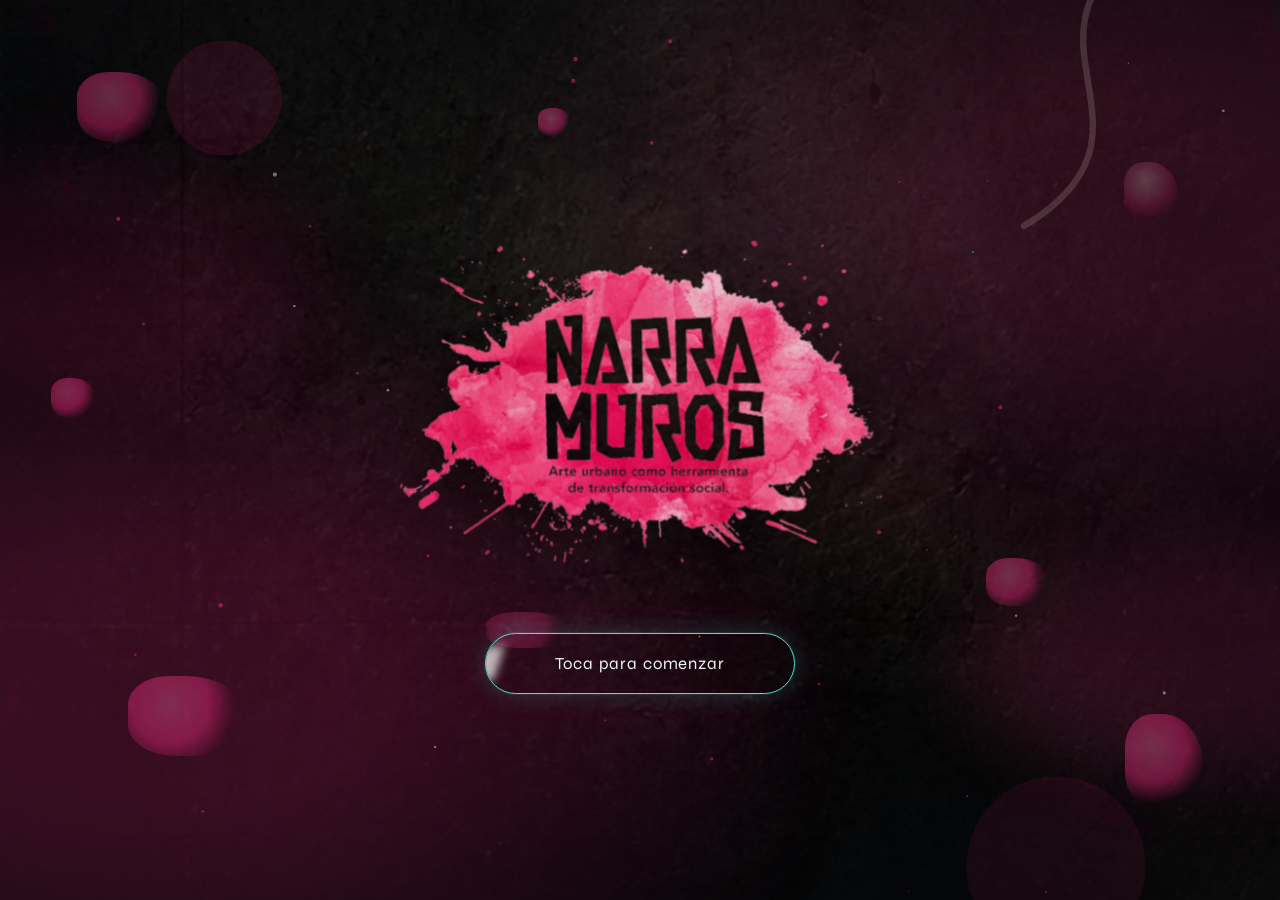
==== index.html @ 14327c87 "Primer despliegue museo virtual" ====
<!DOCTYPE html>
<html lang="es">
<head>
  <meta charset="UTF-8" />
  <meta name="viewport" content="width=device-width, initial-scale=1.0, viewport-fit=cover" />
  <meta name="theme-color" content="#07080a" />
  <meta name="apple-mobile-web-app-capable" content="yes" />
  <meta name="apple-mobile-web-app-status-bar-style" content="black-translucent" />
  <meta name="description" content="Museo virtual de arte urbano, graffiti y creación colectiva." />
  <title>Museo Virtual</title>
  <link rel="preconnect" href="https://fonts.googleapis.com" />
  <link rel="preconnect" href="https://fonts.gstatic.com" crossorigin />
  <link href="https://fonts.googleapis.com/css2?family=Manrope:wght@400;500;600;700&family=Syne:wght@700;800&display=swap" rel="stylesheet" />
  <link rel="stylesheet" href="css/style.css" />
  <link rel="stylesheet" href="css/intro.css" />
</head>
<body>
  <div class="start-screen" id="start-screen">
    <div class="start-wall" aria-hidden="true">
      <img src="assets/img/logos/mural.jpeg" alt="" />
    </div>
    <div class="start-grime" aria-hidden="true"></div>
    <div class="start-brick" aria-hidden="true"></div>
    <div class="start-haze" aria-hidden="true"></div>
    <div class="neon-light neon-light--pink" aria-hidden="true"></div>
    <div class="neon-light neon-light--magenta" aria-hidden="true"></div>
    <div class="start-splats" aria-hidden="true">
      <i></i><i></i><i></i><i></i><i></i><i></i><i></i><i></i>
    </div>
    <div class="start-clouds" aria-hidden="true"></div>
    <svg class="start-scribbles" viewBox="0 0 400 700" preserveAspectRatio="xMidYMid slice" aria-hidden="true">
      <path d="M20 90 C80 70 40 140 110 120 C160 105 90 180 40 200" fill="none" stroke="#ff2e88" stroke-width="3" stroke-linecap="round"/>
      <path d="M300 80 C340 120 280 160 360 190 C310 220 370 250 320 280" fill="none" stroke="#f2ece0" stroke-width="2" opacity=".35" stroke-linecap="round"/>
      <path d="M30 520 C90 500 70 580 140 560 C40 600 120 640 60 660" fill="none" stroke="#ff4d9a" stroke-width="4" opacity=".4" stroke-linecap="round"/>
      <circle cx="70" cy="240" r="18" fill="#ff2e88" opacity=".25"/>
      <circle cx="330" cy="480" r="28" fill="#ff2e88" opacity=".18"/>
      <circle cx="350" cy="140" r="8" fill="#f2ece0" opacity=".2"/>
    </svg>
    <canvas class="start-fx" id="start-fx" aria-hidden="true"></canvas>
    <div class="start-sparks" aria-hidden="true"></div>
    <img class="start-logo" src="assets/img/logos/narramuros-logo.png" alt="Narra Muros" />
    <button class="start-btn" id="start-btn" type="button"><span>Toca para comenzar</span></button>
  </div>

  <main class="intro" id="intro">
    <div class="camera" id="camera">
      <div class="wall-bg" id="wall-bg">
        <img src="assets/img/logos/mural.jpeg" alt="" />
        <div class="wall-grade" aria-hidden="true"></div>
        <div class="wall-depth" aria-hidden="true"></div>
      </div>

      <div class="urban-neons" aria-hidden="true">
        <span class="urban-neon urban-neon--cyan"></span>
        <span class="urban-neon urban-neon--pink"></span>
        <span class="urban-neon urban-neon--ground"></span>
      </div>

      <div class="scene">
        <canvas class="spray-canvas" id="spray-canvas"></canvas>
        <div class="scene-atmosphere" aria-hidden="true"></div>
        <div class="scene-glow" aria-hidden="true"></div>
        <div class="paint-glow" id="paint-glow" aria-hidden="true"></div>
        <div class="impact-ring" aria-hidden="true"></div>

        <div class="spray-can" id="spray-can">
          <div class="can-body" id="can-body">
            <span class="spray-cone" aria-hidden="true"></span>
            <span class="can-shine" aria-hidden="true"></span>
            <img src="assets/img/logos/lata.png" alt="" />
          </div>
        </div>

        <div class="brand-lockup">
          <div class="logo-main" id="logo-main">
            <span class="logo-halo" aria-hidden="true"></span>
            <img src="assets/img/logos/narramuros-logo.png" alt="Narra Muros — Arte urbano como herramienta de transformación social" />
          </div>

          <div class="drips" aria-hidden="true"></div>

          <div class="stickers">
            <div class="sticker sticker--disbo">
              <img src="assets/img/logos/disbo-logo.png" alt="DISBo — Distrito de innovación social, Bogotá" />
            </div>
            <div class="sticker sticker--pcis">
              <img src="assets/img/logos/PCIS.png" alt="PCIS — Parque Científico de Innovación Social" />
            </div>
            <div class="sticker sticker--raya">
              <img src="assets/img/logos/raya-logo.png" alt="Raya" />
            </div>
          </div>
        </div>
      </div>
    </div>

    <div class="cinematic-flash" aria-hidden="true"></div>
    <div class="fade-overlay" aria-hidden="true"></div>
    <button class="skip-intro" id="skip-intro" type="button">Saltar intro</button>
  </main>

  <audio id="spray-audio" src="assets/audio/audio-lata.mp3" preload="auto"></audio>

  <script src="https://cdnjs.cloudflare.com/ajax/libs/gsap/3.12.5/gsap.min.js"></script>
  <script src="js/intro.js"></script>
</body>
</html>
---- css/style.css ----
/* ============ Design system — Narra Muros ============ */
:root {
  --spray-cyan: #14e0c4;
  --spray-pink: #ff2e88;
  --paper: #f2ece0;
  --ink: #07080a;
  --ink-2: #101318;
  --ink-3: #181c22;
  --muted: #9aa3ad;
  --coral: #ff5a3c;
  --acid: #c8ff4d;
  --line: #ffffff14;
  --font-display: "Syne", sans-serif;
  --font-body: "Manrope", sans-serif;
  --radius: 22px;
  --safe-t: env(safe-area-inset-top, 0px);
  --safe-b: env(safe-area-inset-bottom, 0px);
  --header-h: 76px;
}

*,
*::before,
*::after { box-sizing: border-box; }

html {
  scroll-behavior: smooth;
  background: var(--ink);
  overflow-x: clip;
}

html,
body {
  margin: 0;
  min-height: 100%;
  color: var(--paper);
  font-family: var(--font-body);
  background: var(--ink);
  -webkit-font-smoothing: antialiased;
  text-rendering: optimizeLegibility;
  touch-action: manipulation;
  -webkit-tap-highlight-color: transparent;
}

body {
  overflow-x: hidden;
}

img,
video {
  max-width: 100%;
  display: block;
}

a { color: inherit; text-decoration: none; }
button { font: inherit; color: inherit; }

::selection {
  background: var(--spray-cyan);
  color: var(--ink);
}

.page-home,
.page-evento {
  padding-top: 0;
}

.page-museo {
  padding-top: calc(var(--header-h) + var(--safe-t));
}

body.nav-open { overflow: hidden; }

/* ---- Page transition ---- */
.page-transition {
  position: fixed;
  inset: 0;
  z-index: 80;
  pointer-events: none;
  background: #000;
  opacity: 0;
}

.page-transition.is-active { pointer-events: all; }

/* ---- Custom cursor ---- */
.cursor,
.cursor-dot {
  position: fixed;
  top: 0;
  left: 0;
  pointer-events: none;
  z-index: 90;
  mix-blend-mode: difference;
}

.cursor {
  width: 42px;
  height: 42px;
  margin: -21px 0 0 -21px;
  border: 1px solid #fff;
  border-radius: 50%;
  opacity: 0;
}

.cursor-dot {
  width: 6px;
  height: 6px;
  margin: -3px 0 0 -3px;
  background: #fff;
  border-radius: 50%;
  opacity: 0;
}

body.has-cursor .cursor,
body.has-cursor .cursor-dot { opacity: 1; }
body.has-cursor { cursor: none; }
body.has-cursor a,
body.has-cursor button { cursor: none; }

/* ---- Ambient canvas ---- */
.fx-canvas {
  position: fixed;
  inset: 0;
  z-index: 0;
  pointer-events: none;
  opacity: .45;
}

/* ---- Header ---- */
.site-header {
  position: fixed;
  top: 0;
  left: 0;
  right: 0;
  z-index: 40;
  display: flex;
  align-items: center;
  justify-content: space-between;
  gap: 16px;
  min-height: var(--header-h);
  padding: calc(10px + var(--safe-t)) 28px 10px;
  background: linear-gradient(180deg, #07080ae8 0%, #07080a00 100%);
  backdrop-filter: blur(0px);
  transition: background .4s ease, backdrop-filter .4s ease, border-color .4s ease;
  border-bottom: 1px solid transparent;
}

.site-header.is-scrolled {
  background: #07080acc;
  backdrop-filter: blur(18px);
  border-bottom-color: var(--line);
}

.brand {
  display: flex;
  align-items: center;
  gap: 12px;
  font-family: var(--font-display);
  font-weight: 700;
  letter-spacing: .04em;
  text-transform: uppercase;
  font-size: .82rem;
}

.brand img {
  width: 42px;
  height: 42px;
  object-fit: contain;
  filter: drop-shadow(0 0 12px #ff2e8866);
}

.brand span { color: var(--spray-cyan); }

.site-header nav {
  display: flex;
  align-items: center;
  gap: 6px;
}

.site-header nav a {
  position: relative;
  padding: 10px 14px;
  min-height: 44px;
  display: inline-flex;
  align-items: center;
  font-size: .78rem;
  letter-spacing: .16em;
  text-transform: uppercase;
  color: #d7ddd8;
}

.site-header nav a::after {
  content: "";
  position: absolute;
  left: 14px;
  right: 14px;
  bottom: 8px;
  height: 1px;
  background: linear-gradient(90deg, var(--spray-cyan), var(--spray-pink));
  transform: scaleX(0);
  transform-origin: left;
  transition: transform .35s ease;
}

.site-header nav a:hover::after,
.site-header nav a[aria-current="page"]::after { transform: scaleX(1); }

/* ---- Type ---- */
.eyebrow {
  margin: 0 0 14px;
  color: var(--spray-cyan);
  font-size: .72rem;
  letter-spacing: .28em;
  text-transform: uppercase;
}

h1, h2, h3 {
  font-family: var(--font-display);
  font-weight: 800;
  letter-spacing: -.04em;
  line-height: .92;
  margin: 0;
}

.lead {
  color: #c9d0cb;
  max-width: 42rem;
  font-size: clamp(1rem, 1.6vw, 1.15rem);
  line-height: 1.65;
}

/* ---- Buttons ---- */
.button {
  position: relative;
  isolation: isolate;
  overflow: hidden;
  display: inline-flex;
  align-items: center;
  justify-content: center;
  min-height: 48px;
  padding: 14px 28px;
  border-radius: 999px;
  border: 1px solid #14e0c466;
  background: transparent;
  color: #f4fffd;
  letter-spacing: .12em;
  text-transform: uppercase;
  font-size: .75rem;
  font-weight: 700;
  transition: transform .25s ease, box-shadow .25s ease;
}

.button::before {
  content: "";
  position: absolute;
  inset: 0;
  z-index: -1;
  background: linear-gradient(90deg, var(--spray-cyan), var(--spray-pink));
  transform: translateX(-100%);
  transition: transform .45s ease;
}

.button:hover { transform: translateY(-2px); box-shadow: 0 0 28px #14e0c433; }
.button:hover::before { transform: translateX(0); }
.button:active { transform: translateY(0); }
.button--ghost { border-color: #ffffff2e; }
.button--ghost:hover { border-color: #ffffff66; }

.scene-chapter,
.event-feature,
.more-card,
.film-card {
  transition: transform .6s cubic-bezier(.16,1,.3,1), box-shadow .6s ease;
}
.more-card:hover,
.film-card:hover {
  transform: translateY(-4px);
  box-shadow: 0 18px 40px #0008;
}

/* ---- Hero ---- */
.hero {
  position: relative;
  z-index: 1;
  min-height: calc(100svh - var(--header-h));
  display: grid;
  place-items: end start;
  padding: 8vh 6vw calc(8vh + var(--safe-b));
  overflow: hidden;
}

.hero__media {
  position: absolute;
  inset: 0;
  z-index: -2;
  transform: scale(1.08);
  will-change: transform;
}

.hero__media img {
  width: 100%;
  height: 100%;
  object-fit: cover;
  filter: saturate(1.05) contrast(1.08);
}

.hero__media::after {
  content: "";
  position: absolute;
  inset: 0;
  background:
    linear-gradient(180deg, #07080a55 0%, transparent 24%, #07080ad4 86%),
    radial-gradient(circle at 80% 20%, #ff2e8830, transparent 34%),
    radial-gradient(circle at 12% 70%, #14e0c428, transparent 30%);
}

.hero__noise {
  position: absolute;
  inset: 0;
  z-index: -1;
  opacity: .07;
  pointer-events: none;
  background-image: url("data:image/svg+xml,%3Csvg xmlns='http://www.w3.org/2000/svg' width='140' height='140'%3E%3Cfilter id='n'%3E%3CfeTurbulence baseFrequency='.8' numOctaves='2' stitchTiles='stitch'/%3E%3C/filter%3E%3Crect width='100%25' height='100%25' filter='url(%23n)'/%3E%3C/svg%3E");
}

.hero__kicker {
  display: flex;
  gap: 16px;
  align-items: center;
  margin-bottom: 22px;
  color: var(--muted);
  font-size: .78rem;
  letter-spacing: .2em;
  text-transform: uppercase;
}

.hero__kicker i {
  width: 42px;
  height: 1px;
  background: var(--spray-pink);
  display: block;
}

.hero h1 {
  font-size: clamp(3.1rem, 9vw, 8.4rem);
  max-width: 14ch;
  text-shadow: 0 8px 40px #000a;
}

.hero h1 .line {
  display: block;
  overflow: hidden;
}

.hero h1 .line span {
  display: block;
  animation: title-rise 1s cubic-bezier(.16, 1, .3, 1) both;
}

.hero h1 .line:nth-child(2) span { animation-delay: .1s; }
.hero h1 .line:nth-child(3) span { animation-delay: .2s; }

@keyframes title-rise {
  from { transform: translate3d(0, 110%, 0); }
  to { transform: translate3d(0, 0, 0); }
}

.hero .lead { margin: 28px 0 36px; max-width: 36rem; }

.hero__actions {
  display: flex;
  flex-wrap: wrap;
  gap: 12px;
}

.hero__meta {
  position: absolute;
  right: 6vw;
  bottom: calc(8vh + var(--safe-b));
  text-align: right;
  font-size: .75rem;
  letter-spacing: .18em;
  text-transform: uppercase;
  color: var(--muted);
}

.scroll-hint {
  position: absolute;
  left: 50%;
  bottom: calc(24px + var(--safe-b));
  transform: translateX(-50%);
  width: 1px;
  height: 54px;
  background: linear-gradient(#fff0, #fff);
  overflow: hidden;
}

.scroll-hint span {
  position: absolute;
  inset: auto 0 0;
  height: 18px;
  background: var(--spray-cyan);
  animation: hint-drop 1.8s ease-in-out infinite;
}

@keyframes hint-drop {
  0% { transform: translateY(-54px); opacity: 0; }
  40% { opacity: 1; }
  100% { transform: translateY(54px); opacity: 0; }
}

/* ---- Marquee ---- */
.marquee {
  position: relative;
  z-index: 1;
  border-block: 1px solid var(--line);
  overflow: hidden;
  padding: 18px 0;
  background: #0b0e12;
}

.marquee__track {
  display: flex;
  gap: 48px;
  width: max-content;
  animation: marquee 28s linear infinite;
  font-family: var(--font-display);
  font-size: clamp(1.4rem, 3vw, 2.2rem);
  letter-spacing: .08em;
  text-transform: uppercase;
  white-space: nowrap;
}

.marquee em {
  font-style: normal;
  color: var(--spray-pink);
}

@keyframes marquee {
  from { transform: translateX(0); }
  to { transform: translateX(-50%); }
}

/* ---- Sections ---- */
.section {
  position: relative;
  z-index: 1;
  padding: clamp(72px, 12vh, 140px) 6vw;
}

.section-heading {
  display: flex;
  justify-content: space-between;
  align-items: end;
  gap: 24px;
  margin-bottom: 42px;
}

.section-heading h2 {
  font-size: clamp(2.2rem, 5vw, 4.4rem);
  max-width: 12ch;
}

/* ---- Artwork grid ---- */
.artwork-grid {
  display: grid;
  grid-template-columns: repeat(12, 1fr);
  gap: 18px;
}

.artwork {
  position: relative;
  grid-column: span 4;
  min-height: 420px;
  overflow: hidden;
  border-radius: var(--radius);
  background: var(--ink-3);
  isolation: isolate;
}

.artwork:nth-child(1) { grid-column: span 7; min-height: 560px; }
.artwork:nth-child(2) { grid-column: span 5; min-height: 560px; }
.artwork:nth-child(3) { grid-column: span 5; }
.artwork:nth-child(4) { grid-column: span 7; }

.artwork img {
  width: 100%;
  height: 100%;
  object-fit: cover;
  transform: scale(1.06);
  transition: transform 1.1s cubic-bezier(.16,1,.3,1), filter .6s ease;
  filter: saturate(1.05);
}

.artwork:hover img { transform: scale(1.14); }

.artwork__overlay {
  position: absolute;
  inset: auto 0 0;
  padding: 28px;
  background: linear-gradient(transparent, #000c);
  display: flex;
  justify-content: space-between;
  align-items: end;
  gap: 12px;
}

.artwork span {
  font-family: var(--font-display);
  color: var(--spray-cyan);
  letter-spacing: .18em;
}

.artwork h2,
.artwork h3 {
  font-size: clamp(1.4rem, 2.4vw, 2.1rem);
  margin: 6px 0 8px;
}

.artwork p { margin: 0; color: #d5d5d5; font-size: .92rem; }

.filters {
  display: flex;
  flex-wrap: wrap;
  gap: 8px;
  margin-bottom: 28px;
}

.filter-btn {
  min-height: 42px;
  padding: 8px 16px;
  border-radius: 999px;
  border: 1px solid var(--line);
  background: transparent;
  letter-spacing: .12em;
  text-transform: uppercase;
  font-size: .68rem;
}

.filter-btn.is-active {
  border-color: var(--spray-cyan);
  color: var(--ink);
  background: var(--spray-cyan);
}

/* ---- Footer ---- */
.site-footer {
  position: relative;
  z-index: 1;
  display: flex;
  justify-content: space-between;
  gap: 16px;
  flex-wrap: wrap;
  padding: 28px 6vw calc(28px + var(--safe-b));
  border-top: 1px solid var(--line);
  color: var(--muted);
  font-size: .82rem;
  letter-spacing: .08em;
  text-transform: uppercase;
}

/* ---- Page intro ---- */
.page-intro {
  padding: 8vh 6vw 4vh;
  position: relative;
  z-index: 1;
}

.page-intro h1 {
  font-size: clamp(2.8rem, 7vw, 6.2rem);
  max-width: 14ch;
}

.page-shell { position: relative; z-index: 1; padding-bottom: 80px; }

/* ---- Reveal ---- */
.js [data-reveal] { opacity: 0; transform: translate3d(0, 28px, 0); }

.section {
  transition: background-color .6s ease;
}

@media (max-width: 900px) {
  .hero__meta { display: none; }
  .artwork,
  .artwork:nth-child(1),
  .artwork:nth-child(2),
  .artwork:nth-child(3),
  .artwork:nth-child(4) {
    grid-column: span 12;
    min-height: 360px;
  }
  .section-heading { flex-direction: column; align-items: start; }
  .site-header { padding-inline: 16px; }
  .hero { padding-inline: 20px; }
  .section, .page-intro { padding-inline: 20px; }
}

@media (max-width: 600px) {
  .brand span.full { display: none; }
  .hero h1 { font-size: clamp(2.6rem, 14vw, 4.2rem); }
  .site-header nav a { padding: 10px 8px; letter-spacing: .1em; font-size: .7rem; }
  .artwork { min-height: 300px; }
}

@media (prefers-reduced-motion: reduce) {
  *, *::before, *::after {
    animation: none !important;
    transition: none !important;
    scroll-behavior: auto !important;
  }
  [data-reveal] { opacity: 1; transform: none; }
  .hero h1 .line span { transform: none; }
  .marquee__track { animation: none; }
  .fx-canvas, .cursor, .cursor-dot { display: none; }
}
---- css/intro.css ----
/* ============ css/intro.css ============ */

/* ---- Pantalla de inicio ---- */
.start-screen {
  position: fixed;
  inset: 0;
  z-index: 20;
  background: #050709;
  display: flex;
  flex-direction: column;
  align-items: center;
  justify-content: center;
  gap: clamp(28px, 6vh, 56px);
  padding: 24px;
  overflow: hidden;
  isolation: isolate;
  --parallax-x: 0px;
  --parallax-y: 0px;
}

.start-wall {
  position: absolute;
  inset: -10%;
  z-index: 0;
  pointer-events: none;
}

.start-wall img {
  width: 100%;
  height: 100%;
  object-fit: cover;
  filter: brightness(.42) saturate(1.05) contrast(1.18);
  transform: scale(1.14);
  animation: wall-drift 24s ease-in-out infinite alternate;
}

@keyframes wall-drift {
  from { transform: scale(1.14) translate3d(-2%, 1%, 0); }
  to { transform: scale(1.2) translate3d(2%, -1.5%, 0); }
}

.start-grime {
  position: absolute;
  inset: 0;
  z-index: 0;
  pointer-events: none;
  background:
    radial-gradient(ellipse at 50% 42%, #05070955 0 22%, #050709d4 78%),
    repeating-linear-gradient(0deg, transparent 0 19px, #0000001a 20px);
}

.start-brick {
  position: absolute;
  inset: 0;
  z-index: 0;
  pointer-events: none;
  opacity: .18;
  background-image:
    linear-gradient(#ffffff0d 1px, transparent 1px),
    linear-gradient(90deg, #ffffff0a 1px, transparent 1px);
  background-size: 86px 32px, 86px 32px;
  mix-blend-mode: overlay;
  animation: brick-shift 32s linear infinite;
}

@keyframes brick-shift {
  from { background-position: 0 0, 0 0; }
  to { background-position: 86px 32px, 86px 0; }
}

.start-blobs {
  position: absolute;
  inset: 0;
  z-index: 0;
  pointer-events: none;
  opacity: .55;
  background:
    radial-gradient(ellipse 180px 90px at 12% 22%, #ff2e8855 0 20%, transparent 70%),
    radial-gradient(ellipse 140px 120px at 88% 78%, #ff2e8838 0 18%, transparent 68%),
    radial-gradient(ellipse 90px 70px at 76% 16%, #f2ece018 0 30%, transparent 70%),
    radial-gradient(ellipse 70px 40px at 22% 84%, #ff2e882e 0 40%, transparent 72%);
  animation: blobs-drift 9s ease-in-out infinite alternate;
  filter: blur(1px);
}

@keyframes blobs-drift {
  from { transform: translate3d(-1%, 0, 0) scale(1); }
  to { transform: translate3d(1.5%, -1%, 0) scale(1.04); }
}

.start-tags {
  position: absolute;
  inset: 0;
  z-index: 0;
  pointer-events: none;
  opacity: .32;
  background:
    linear-gradient(128deg, transparent 0 9%, #ff2e8844 9.12% 9.32%, transparent 9.55%),
    linear-gradient(16deg, transparent 0 74%, #f2ece026 74.1% 74.35%, transparent 74.7%),
    linear-gradient(72deg, transparent 0 91%, #ff2e8828 91.1% 91.3%, transparent 91.6%);
  animation: tags-pulse 7s ease-in-out infinite alternate;
}

@keyframes tags-pulse { from { opacity: .16; } to { opacity: .4; } }

.start-drips {
  position: absolute;
  inset: 0;
  z-index: 0;
  pointer-events: none;
  background:
    linear-gradient(#ff2e88 0 0) 14% 8% / 3px 0 no-repeat,
    linear-gradient(#ff4d9a 0 0) 83% 4% / 2px 0 no-repeat,
    linear-gradient(#c4185c 0 0) 41% 0 / 4px 0 no-repeat;
  animation: city-drips 5.4s ease-in infinite;
}

@keyframes city-drips {
  0% { background-size: 3px 0, 2px 0, 4px 0; opacity: .15; }
  45% { background-size: 3px 28vh, 2px 18vh, 4px 34vh; opacity: .55; }
  100% { background-size: 3px 52vh, 2px 36vh, 4px 58vh; opacity: 0; }
}

.start-splats {
  position: absolute;
  inset: 0;
  z-index: 0;
  pointer-events: none;
}

.start-splats i {
  position: absolute;
  display: block;
  border-radius: 40% 60% 55% 45%;
  background: radial-gradient(circle at 35% 35%, #ff6ba8, #ff2e88 42%, transparent 70%);
  opacity: .38;
  filter: blur(.4px);
  animation: splat-pop 5.5s ease-in-out infinite;
}

.start-splats i:nth-child(1) { width: 90px; height: 70px; top: 8%; left: 6%; animation-delay: 0s; }
.start-splats i:nth-child(2) { width: 54px; height: 62px; top: 18%; right: 8%; animation-delay: .7s; background: radial-gradient(circle at 40% 30%, #f2ece0aa, #ff2e8866 50%, transparent 72%); }
.start-splats i:nth-child(3) { width: 120px; height: 80px; bottom: 16%; left: 10%; animation-delay: 1.2s; }
.start-splats i:nth-child(4) { width: 46px; height: 40px; top: 42%; left: 4%; animation-delay: 1.8s; }
.start-splats i:nth-child(5) { width: 78px; height: 96px; bottom: 10%; right: 6%; animation-delay: .4s; }
.start-splats i:nth-child(6) { width: 34px; height: 28px; top: 12%; left: 42%; animation-delay: 2.1s; }
.start-splats i:nth-child(7) { width: 64px; height: 48px; top: 62%; right: 18%; animation-delay: 1.4s; }
.start-splats i:nth-child(8) { width: 88px; height: 36px; bottom: 28%; left: 38%; animation-delay: .9s; opacity: .22; }

@keyframes splat-pop {
  0%, 100% { transform: scale(1) rotate(-8deg); opacity: .28; }
  50% { transform: scale(1.12) rotate(6deg); opacity: .5; }
}

.start-clouds {
  position: absolute;
  inset: -15%;
  z-index: 0;
  pointer-events: none;
  background:
    radial-gradient(ellipse at 20% 70%, #ff2e8833 0 12%, transparent 38%),
    radial-gradient(ellipse at 80% 30%, #ff2e8826 0 10%, transparent 36%);
  filter: blur(28px);
  animation: haze-breathe 8s ease-in-out infinite alternate;
}

.start-scribbles {
  position: absolute;
  inset: 0;
  z-index: 0;
  width: 100%;
  height: 100%;
  pointer-events: none;
  opacity: .45;
  animation: tags-pulse 8s ease-in-out infinite alternate;
}

.start-fx {
  position: absolute;
  inset: 0;
  z-index: 0;
  width: 100%;
  height: 100%;
  pointer-events: none;
}

.start-screen::after {
  background-image:
    linear-gradient(108deg, transparent 0 34%, #ff2e880c 43%, transparent 52%),
    linear-gradient(74deg, transparent 0 62%, #ff2e880a 70%, transparent 78%),
    radial-gradient(2px 2px at 12% 18%, var(--spray-pink) 0%, transparent 60%),
    radial-gradient(2px 2px at 86% 22%, #f2ece0 0%, transparent 60%),
    radial-gradient(1.5px 1.5px at 72% 76%, var(--paper) 0%, transparent 60%);
  background-size: 150% 100%, 180% 100%, 100% 100%, 100% 100%, 100% 100%;
  animation: light-sweep 16s ease-in-out infinite alternate;
}

@keyframes light-sweep {
  from { background-position: -30% 0, 30% 0, 0 0, 0 0, 0 0; }
  to { background-position: 30% 0, -30% 0, 0 0, 0 0, 0 0; }
}

.start-haze,
.neon-light,
.start-sparks {
  position: absolute;
  pointer-events: none;
  will-change: transform, opacity;
}

.urban-grid {
  inset: 0;
  z-index: 0;
  opacity: .34;
  background:
    linear-gradient(90deg, transparent 0 9%, #14e0c410 9.2% 9.35%, transparent 9.5% 28%, #ffffff08 28.2% 28.35%, transparent 28.5% 100%),
    linear-gradient(0deg, transparent 0 17%, #ff2e8812 17.2% 17.35%, transparent 17.5% 47%, #ffffff06 47.2% 47.35%, transparent 47.5% 100%);
  background-size: 260px 100%, 100% 210px;
  transform: perspective(500px) rotateX(62deg) translate3d(var(--parallax-x), 34vh, 0) scale(1.7);
  transform-origin: center bottom;
  animation: grid-drift 18s linear infinite;
}

.urban-splashes {
  inset: 0;
  z-index: 0;
  opacity: .36;
  background:
    radial-gradient(ellipse at 7% 23%, transparent 0 7%, #ff2e8822 7.2% 7.35%, transparent 7.6%),
    radial-gradient(ellipse at 93% 66%, transparent 0 6%, #14e0c426 6.2% 6.35%, transparent 6.7%),
    linear-gradient(118deg, transparent 0 18%, #f2ece012 18.2% 18.35%, transparent 18.6%),
    linear-gradient(61deg, transparent 0 77%, #ff2e8817 77.2% 77.35%, transparent 77.7%);
  animation: splash-flicker 5.5s ease-in-out infinite alternate;
}

@keyframes grid-drift { from { background-position: 0 0, 0 0; } to { background-position: 130px 0, 0 210px; } }
@keyframes splash-flicker { from { opacity: .18; transform: scale(1); } to { opacity: .46; transform: scale(1.03); } }

.start-haze {
  inset: -18%;
  z-index: 0;
  opacity: .3;
  background:
    radial-gradient(ellipse at 52% 36%, #b7fff31c 0 8%, transparent 34%),
    radial-gradient(ellipse at 42% 70%, #ff2e8814 0 5%, transparent 32%);
  filter: blur(26px);
  animation: haze-breathe 11s ease-in-out infinite alternate;
}

.neon-light {
  z-index: 0;
  width: 42vw;
  height: 18vw;
  max-width: 520px;
  max-height: 220px;
  border-radius: 50%;
  opacity: .14;
  filter: blur(42px);
  transform: translate3d(var(--parallax-x), var(--parallax-y), 0);
}

.neon-light--pink { background: var(--spray-pink); right: -16%; bottom: 14%; animation: light-drift-b 19s ease-in-out infinite alternate; }
.neon-light--magenta { background: #c4185c; top: 18%; left: -12%; width: 38vw; animation: light-drift-a 17s ease-in-out infinite alternate; }

.start-sparks {
  inset: 0;
  z-index: 0;
  opacity: .42;
  background-image:
    radial-gradient(circle at 23% 34%, #f2ece0 0 1px, transparent 1.5px),
    radial-gradient(circle at 76% 28%, var(--spray-cyan) 0 1px, transparent 1.5px),
    radial-gradient(circle at 64% 76%, var(--spray-pink) 0 1px, transparent 1.5px),
    radial-gradient(circle at 34% 83%, #f2ece0 0 1px, transparent 1.5px);
  animation: sparks-breathe 4.5s ease-in-out infinite alternate;
}

@keyframes haze-breathe { from { transform: translate3d(-2%, 1%, 0) scale(1); } to { transform: translate3d(2%, -2%, 0) scale(1.08); } }
@keyframes light-drift-a { from { transform: translate3d(var(--parallax-x), var(--parallax-y), 0) rotate(-8deg); } to { transform: translate3d(calc(var(--parallax-x) + 9vw), calc(var(--parallax-y) + 5vh), 0) rotate(8deg); } }
@keyframes light-drift-b { from { transform: translate3d(var(--parallax-x), var(--parallax-y), 0) rotate(8deg); } to { transform: translate3d(calc(var(--parallax-x) - 8vw), calc(var(--parallax-y) - 4vh), 0) rotate(-8deg); } }
@keyframes sparks-breathe { from { opacity: .22; transform: translate3d(0, 4px, 0); } to { opacity: .58; transform: translate3d(0, -4px, 0); } }

/* Polvo de spray flotando de fondo, puro CSS */
.start-screen::before,
.start-screen::after {
  content: '';
  position: absolute;
  inset: -20%;
  z-index: 0;
  pointer-events: none;
  background-image:
    radial-gradient(2px 2px at 10% 20%, var(--spray-cyan) 0%, transparent 60%),
    radial-gradient(2px 2px at 80% 15%, var(--spray-pink) 0%, transparent 60%),
    radial-gradient(1.5px 1.5px at 40% 70%, var(--spray-cyan) 0%, transparent 60%),
    radial-gradient(2px 2px at 65% 85%, var(--spray-pink) 0%, transparent 60%),
    radial-gradient(1.5px 1.5px at 25% 45%, var(--paper) 0%, transparent 60%),
    radial-gradient(1.5px 1.5px at 90% 60%, var(--spray-cyan) 0%, transparent 60%);
  background-size: 100% 100%;
  opacity: 0.35;
  animation: dust-drift 18s linear infinite;
}
.start-screen::after {
  animation-duration: 26s;
  animation-direction: reverse;
  opacity: 0.3;
}

@keyframes dust-drift {
  0%   { transform: translate(0, 0) scale(1); }
  50%  { transform: translate(-3%, 4%) scale(1.05); }
  100% { transform: translate(0, 0) scale(1); }
}

.start-logo {
  position: relative;
  z-index: 1;
  width: min(520px, 86vw);
  height: auto;
  opacity: 0;
  filter: drop-shadow(0 18px 34px #000000a0);
  transform: translate3d(0, 8px, 0) scale(.96);
  will-change: opacity, transform;
  animation: logo-breathe 4.8s ease-in-out infinite;
}

@keyframes logo-breathe {
  0%, 100% { filter: drop-shadow(0 18px 34px #000000a0) drop-shadow(0 0 0 #ff2e8800); }
  50% { filter: drop-shadow(0 20px 38px #000000b8) drop-shadow(0 0 22px #ff2e8848); }
}

.start-btn {
  position: relative;
  z-index: 1;
  min-width: min(76vw, 310px);
  padding: 19px 48px;
  border: 1px solid color-mix(in srgb, var(--spray-cyan) 75%, white);
  border-radius: 999px;
  background: transparent;
  font-family: var(--font-display);
  font-size: clamp(0.9rem, 1.8vw, 1.05rem);
  letter-spacing: 0.05em;
  color: var(--spray-cyan);
  cursor: pointer;
  overflow: hidden;
  opacity: 0;
  box-shadow: 0 0 0 1px #ffffff12, 0 0 22px #14e0c438, 0 0 54px #ff2e8818;
  will-change: opacity, transform;
  isolation: isolate;
  transform: translate3d(0, 0, 0);
  transition: transform .25s ease, box-shadow .25s ease, border-color .25s ease;
  animation: button-energy 2.8s ease-in-out infinite;
}

@keyframes button-energy {
  0%, 100% { box-shadow: 0 0 0 1px #ffffff12, 0 0 22px #14e0c438, 0 0 54px #ff2e8818; }
  50% { box-shadow: 0 0 0 1px #dffff855, 0 0 30px #14e0c477, 0 0 76px #ff2e8838; }
}

.start-btn::after {
  content: '';
  position: absolute;
  inset: 50%;
  z-index: -1;
  width: 20px;
  height: 20px;
  border: 1px solid #dffff8aa;
  border-radius: 50%;
  opacity: 0;
  transform: translate(-50%, -50%) scale(.2);
}

.start-btn:hover,
.start-btn:focus-visible { transform: translate3d(0, -2px, 0); box-shadow: 0 0 0 1px #ffffff14, 0 0 38px #14e0c45c; border-color: #f2fffc; }
.start-screen.is-pressed .start-btn { transform: translate3d(0, 1px, 0) scale(.97); }
.start-screen.is-pressed .start-btn::after { animation: tap-ripple .7s ease-out; }
@keyframes tap-ripple { from { opacity: .8; transform: translate(-50%, -50%) scale(.2); } to { opacity: 0; transform: translate(-50%, -50%) scale(14); } }

/* Relleno de color que "llena" el botón */
.start-btn::before {
  content: '';
  position: absolute;
  inset: 0;
  z-index: -1;
  background: linear-gradient(90deg, var(--spray-cyan), var(--spray-pink));
  transform: translateX(-100%);
  animation: btn-fill 2.2s ease-in-out infinite;
}

@keyframes btn-fill {
  0%   { transform: translateX(-100%); }
  45%  { transform: translateX(0%); }
  55%  { transform: translateX(0%); }
  100% { transform: translateX(100%); }
}

.start-btn span {
  position: relative;
  color: #f4fffd;
}

.start-btn span::after {
  content: '';
  position: absolute;
  top: -35%;
  bottom: -35%;
  left: -55%;
  width: 22%;
  background: #ffffffb8;
  transform: skewX(-18deg);
  filter: blur(5px);
  animation: button-glint 2.6s ease-in-out infinite;
}

@keyframes button-glint {
  0%, 38% { transform: translate3d(-30px, 0, 0) skewX(-18deg); opacity: 0; }
  52% { opacity: .9; }
  70%, 100% { transform: translate3d(250px, 0, 0) skewX(-18deg); opacity: 0; }
}

.start-screen.is-hidden {
  pointer-events: none;
}

.skip-intro {
  position: fixed;
  right: max(16px, env(safe-area-inset-right));
  top: max(16px, env(safe-area-inset-top));
  z-index: 12;
  min-height: 44px;
  padding: 10px 16px;
  border: 1px solid #ffffff2e;
  border-radius: 999px;
  background: #07080acc;
  color: #f2ece0;
  letter-spacing: .16em;
  text-transform: uppercase;
  font-size: .68rem;
  font-family: var(--font-body, inherit);
  opacity: 0;
  pointer-events: none;
}

.skip-intro.is-visible {
  opacity: 1;
  pointer-events: auto;
}

/* ---- Escenario principal ---- */
.intro {
  position: relative;
  width: 100%;
  height: 100svh;
  overflow: hidden;
  background: #050709;
  contain: layout paint;
}

.camera {
  position: absolute;
  inset: 0;
  transform-origin: 48% 42%;
  will-change: transform;
}

.wall-bg {
  position: absolute;
  inset: 0;
  z-index: 0;
  opacity: 0;
  overflow: hidden;
  will-change: opacity, transform;
}

.wall-bg img {
  width: 100%;
  height: 100%;
  object-fit: cover;
  object-position: center;
  display: block;
  transform: scale(1.06);
  filter: brightness(1.06) saturate(1.18) contrast(1.08);
}

.wall-grade {
  position: absolute;
  inset: 0;
  pointer-events: none;
  mix-blend-mode: soft-light;
  opacity: .28;
  background:
    radial-gradient(ellipse at 18% 22%, #14e0c433, transparent 36%),
    radial-gradient(ellipse at 86% 18%, #ff2e8833, transparent 32%);
}

.wall-depth {
  position: absolute;
  inset: 0;
  pointer-events: none;
  background:
    radial-gradient(ellipse 120% 100% at 50% 46%, transparent 42%, #050709d0 100%),
    linear-gradient(90deg, #05070966 0%, transparent 18%, transparent 82%, #05070966 100%);
}

.urban-neons {
  position: absolute;
  inset: 0;
  z-index: 1;
  pointer-events: none;
  overflow: hidden;
}

.urban-neon {
  position: absolute;
  border-radius: 50%;
  filter: blur(48px);
  opacity: 0;
  will-change: opacity, transform;
}

.urban-neon--cyan {
  width: min(52vw, 420px);
  height: min(28vw, 220px);
  left: -8%;
  top: 12%;
  background: #14e0c4;
}

.urban-neon--pink {
  width: min(46vw, 380px);
  height: min(24vw, 200px);
  right: -10%;
  top: 8%;
  background: #ff2e88;
}

.urban-neon--ground {
  width: min(70vw, 640px);
  height: 18vh;
  left: 15%;
  bottom: -4%;
  background: #14e0c4;
  opacity: 0;
}

/* Contenedor de toda la escena, para el zoom final */
.scene {
  position: relative;
  z-index: 1;
  width: 100%;
  height: 100%;
  display: flex;
  flex-direction: column;
  align-items: center;
  justify-content: center;
  gap: 0;
  padding: 0 24px;
  transform-origin: 50% 45%;
  transform: translate3d(0, 0, 0) scale(1);
  will-change: transform;
}

.brand-lockup {
  position: relative;
  z-index: 2;
  display: flex;
  flex-direction: column;
  align-items: center;
  gap: 16px;
  width: min(92vw, 780px);
}

.scene-glow {
  position: absolute;
  z-index: 1;
  width: min(92vw, 760px);
  aspect-ratio: 1;
  border-radius: 50%;
  background: radial-gradient(circle, #ff2e881c 0 10%, #14e0c40b 34%, transparent 68%);
  opacity: 0;
  transform: translate3d(0, 2vh, 0) scale(.7);
  pointer-events: none;
  will-change: opacity, transform;
}

.paint-glow {
  position: absolute;
  z-index: 3;
  width: min(42vw, 280px);
  aspect-ratio: 1;
  border-radius: 50%;
  pointer-events: none;
  opacity: 0;
  background: radial-gradient(circle, #14e0c455 0 12%, #ff2e8833 34%, transparent 70%);
  mix-blend-mode: screen;
  filter: blur(12px);
  will-change: transform, opacity;
}

.scene-atmosphere {
  position: absolute;
  inset: 8% 4%;
  z-index: 1;
  pointer-events: none;
  opacity: .5;
  background:
    linear-gradient(115deg, transparent 0 26%, #14e0c40b 38%, transparent 51%),
    linear-gradient(70deg, transparent 0 55%, #ff2e8810 68%, transparent 80%);
  mix-blend-mode: screen;
  animation: atmosphere-sweep 8s ease-in-out infinite alternate;
}

@keyframes atmosphere-sweep { from { transform: translate3d(-2%, 0, 0); opacity: .25; } to { transform: translate3d(2%, -1%, 0); opacity: .62; } }

.impact-ring {
  position: absolute;
  z-index: 6;
  width: min(24vw, 180px);
  aspect-ratio: 1;
  border: 1px solid #f2ece0aa;
  border-radius: 50%;
  opacity: 0;
  transform: translate3d(0, 5vh, 0) scale(.2);
  pointer-events: none;
  will-change: opacity, transform;
}

/* Canvas de partículas de spray */
.spray-canvas {
  position: absolute;
  inset: 0;
  z-index: 4;
  width: 100%;
  height: 100%;
  pointer-events: none;
  contain: strict;
}

/* ---- Logo grande: se revela de arriba hacia abajo ---- */
.logo-main {
  position: relative;
  z-index: 2;
  width: min(88vw, 820px) !important;
  max-width: min(88vw, 820px) !important;
  box-sizing: border-box;
  overflow: visible;
  filter: drop-shadow(0 14px 28px #00000090);
  opacity: 1;
  --paint: 0%;
  -webkit-mask-image: linear-gradient(
    to bottom,
    #000 0,
    #000 max(0%, calc(var(--paint) - 10%)),
    rgba(0, 0, 0, .65) var(--paint),
    transparent calc(var(--paint) + 18%)
  );
  mask-image: linear-gradient(
    to bottom,
    #000 0,
    #000 max(0%, calc(var(--paint) - 10%)),
    rgba(0, 0, 0, .65) var(--paint),
    transparent calc(var(--paint) + 18%)
  );
  will-change: filter, --paint;
}

.logo-main.is-painted,
.sticker.is-painted {
  -webkit-mask-image: none;
  mask-image: none;
}

.logo-halo {
  position: absolute;
  inset: -8% -6%;
  z-index: -1;
  pointer-events: none;
  opacity: 0;
  background: radial-gradient(ellipse at 50% 48%, #ff2e8866 0 18%, #ff2e8800 62%);
  filter: blur(16px);
}

.logo-main::after {
  content: '';
  position: absolute;
  inset: -12% -24%;
  pointer-events: none;
  background: linear-gradient(105deg, transparent 35%, #ffffffaa 50%, transparent 65%);
  transform: translate3d(var(--shine-x, -120%), 0, 0) skewX(-18deg);
  mix-blend-mode: screen;
  opacity: .75;
  will-change: transform, opacity;
}

.logo-main img {
  display: block;
  width: 100%;
  height: auto;
}

.paint-scan {
  position: absolute;
  left: 6%;
  width: 88%;
  height: 18px;
  top: 0;
  z-index: 3;
  pointer-events: none;
  opacity: 0;
  background: radial-gradient(ellipse at center, #f2ece0cc 0 12%, #ff2e8866 38%, transparent 72%);
  filter: blur(6px);
  mix-blend-mode: screen;
  will-change: transform, opacity;
}

/* ---- Stickers ---- */
.stickers {
  position: relative;
  z-index: 2;
  display: grid;
  grid-template-columns: repeat(3, minmax(0, 1fr));
  gap: 10px 20px;
  width: 100%;
  align-items: center;
  justify-items: center;
}

.sticker {
  visibility: hidden;
  opacity: 0;
  width: 100%;
  max-width: 240px;
  min-width: 0;
  box-sizing: border-box;
  position: relative;
  overflow: hidden;
  --paint: 0%;
  will-change: opacity, filter, --paint;
}

.sticker.is-spraying {
  visibility: visible;
  opacity: 1;
  overflow: visible;
  -webkit-mask-image: linear-gradient(
    to bottom,
    #000 0,
    #000 max(0%, calc(var(--paint) - 10%)),
    rgba(0, 0, 0, .65) var(--paint),
    transparent calc(var(--paint) + 18%)
  );
  mask-image: linear-gradient(
    to bottom,
    #000 0,
    #000 max(0%, calc(var(--paint) - 10%)),
    rgba(0, 0, 0, .65) var(--paint),
    transparent calc(var(--paint) + 18%)
  );
}

.sticker.is-painted {
  visibility: visible;
  opacity: 1;
  -webkit-mask-image: none;
  mask-image: none;
}

.sticker::before {
  content: '';
  position: absolute;
  inset: 16% -18%;
  z-index: -1;
  border-radius: 50%;
  background:
    linear-gradient(105deg, transparent 5%, #14e0c477 24%, #ff2e8855 63%, transparent 96%),
    radial-gradient(ellipse, #14e0c455 0, #ff2e8826 35%, transparent 72%);
  opacity: 0;
  filter: blur(14px);
  transform: scale(.72);
}

.sticker.is-stuck::before {
  animation: sticker-flare .8s ease-out;
}

@keyframes sticker-flare {
  0% { opacity: 1; transform: scale(.7); }
  45% { opacity: 1; transform: scale(1.35); }
  100% { opacity: .48; transform: scale(1); }
}

.sticker img {
  display: block;
  width: 100%;
  height: 78px;
  object-fit: contain;
  object-position: center;
  transform: none;
  mix-blend-mode: multiply;
  filter:
    brightness(1.28)
    contrast(1.32)
    saturate(1.2)
    drop-shadow(0 0 4px #ffffff)
    drop-shadow(0 8px 14px #000000);
}

.sticker--disbo img {
  filter:
    brightness(1.7)
    contrast(1.35)
    drop-shadow(0 0 5px #f2ece0)
    drop-shadow(0 8px 14px #000000);
}

.sticker--pcis img {
  filter:
    brightness(1.15)
    contrast(1.2)
    saturate(1.15)
    drop-shadow(0 8px 14px #000000);
}

.sticker--raya img {
  filter:
    brightness(1.18)
    contrast(1.45)
    saturate(1.35)
    drop-shadow(0 0 5px #ffffff)
    drop-shadow(0 8px 14px #000000);
}

/* ---- Lata: tamaño contenido, complemento de la escena ---- */
.spray-can {
  position: absolute;
  top: 42%;
  left: 62%;
  width: clamp(54px, 14vw, 76px);
  z-index: 5;
  transform: translate3d(-50%, -50%, 0) rotate(-18deg);
  filter: drop-shadow(0 10px 16px #000000a0);
  will-change: transform, opacity, filter;
  pointer-events: none;
}

.can-body {
  position: relative;
  width: 100%;
  will-change: transform;
}

.spray-cone {
  position: absolute;
  left: -10%;
  top: -18%;
  width: 120%;
  height: 90%;
  z-index: -1;
  opacity: 0;
  transform: rotate(8deg);
  transform-origin: 70% 85%;
  background:
    radial-gradient(ellipse at 62% 88%, #f2ece099 0 8%, transparent 30%),
    conic-gradient(from 200deg at 70% 90%, transparent 0 10%, #14e0c466 18%, #ff2e8844 26%, transparent 38%);
  filter: blur(7px);
  mix-blend-mode: screen;
  will-change: opacity, transform;
}

.can-shine {
  position: absolute;
  inset: 6% 18%;
  z-index: 2;
  pointer-events: none;
  border-radius: 40%;
  background: linear-gradient(105deg, transparent 28%, #ffffffb8 48%, transparent 62%);
  opacity: .35;
  mix-blend-mode: screen;
  transform: translateX(-40%);
  animation: metal-glide 2.8s ease-in-out infinite;
}

@keyframes metal-glide {
  0%, 100% { transform: translateX(-70%); opacity: .15; }
  50% { transform: translateX(70%); opacity: .55; }
}

.spray-can::before {
  content: '';
  position: absolute;
  left: 8%;
  bottom: -10%;
  width: 84%;
  height: 38%;
  z-index: -1;
  border-radius: 50%;
  background: radial-gradient(ellipse, #14e0c466 0, #ff2e8828 40%, transparent 72%);
  opacity: .55;
  filter: blur(10px);
}

.spray-can img {
  display: block;
  width: 100%;
  height: auto;
  filter: contrast(1.08) saturate(1.05);
}

/* ---- Goterones ---- */
.drip {
  position: absolute;
  width: 6px;
  border-radius: 0 0 4px 4px;
  background: var(--spray-pink);
  opacity: 0;
  transform-origin: top center;
  z-index: 3;
  will-change: opacity, transform;
}

/* ---- Overlay negro para el fundido final ---- */
.fade-overlay {
  position: fixed;
  inset: 0;
  background: #000;
  opacity: 0;
  pointer-events: none;
  z-index: 10;
  will-change: opacity;
}

.cinematic-flash {
  position: fixed;
  inset: 0;
  z-index: 9;
  background: radial-gradient(circle at 50% 48%, #fff 0, #f2ece0d9 12%, #ff2e8840 34%, transparent 70%);
  opacity: 0;
  pointer-events: none;
  mix-blend-mode: screen;
  will-change: opacity;
}

@media (max-width: 600px) {
  .start-screen {
    gap: clamp(20px, 4vh, 36px);
    padding: 20px 16px;
  }

  .start-logo {
    width: min(82vw, 340px);
  }

  .start-btn {
    min-width: min(82vw, 310px);
    padding: 16px 28px;
  }

  .scene {
    gap: 0;
    padding: 8vh 16px calc(16px + env(safe-area-inset-bottom, 0px));
    justify-content: center;
  }

  .brand-lockup {
    gap: 10px;
    width: min(90vw, 400px);
  }

  .logo-main {
    width: min(78vw, 320px) !important;
    max-width: min(78vw, 320px) !important;
    margin-top: 0;
  }

  .spray-can {
    left: 74%;
    top: 36%;
    width: clamp(42px, 12vw, 56px);
  }

  .spray-cone {
    width: 140%;
    filter: blur(6px);
  }

  .can-shine { animation-duration: 3.6s; }

  .urban-neon { filter: blur(36px); }

  .stickers {
    grid-template-columns: 1fr 1fr;
    gap: 6px 12px;
    width: 100%;
  }

  .sticker {
    width: 100%;
    max-width: none;
  }

  .sticker--raya {
    grid-column: 1 / -1;
    width: 48%;
    max-width: 160px;
    justify-self: center;
  }

  .sticker img {
    height: 54px;
    transform: none;
  }
}

@media (min-width: 601px) and (max-width: 1100px) {
  .logo-main {
    width: min(76vw, 620px) !important;
    max-width: min(76vw, 620px) !important;
  }

  .spray-can {
    left: 72%;
    width: clamp(58px, 8vw, 82px);
  }

  .sticker {
    width: 100%;
    max-width: 220px;
  }
}

@media (min-width: 1101px) {
  .logo-main {
    width: min(62vw, 820px) !important;
    max-width: min(62vw, 820px) !important;
  }

  .spray-can {
    left: 70%;
    width: clamp(64px, 5.6vw, 92px);
  }

  .stickers {
    gap: clamp(24px, 4vw, 52px);
  }
}

@media (prefers-reduced-motion: reduce) {
  .wall-bg { opacity: 1; transform: none; }
  .logo-main,
  .sticker {
    opacity: 1;
    transform: none;
    -webkit-mask-image: none;
    mask-image: none;
  }
  .sticker { opacity: 1; transform: none; }
  .start-logo, .start-btn { opacity: 1; animation: none; }
  .spray-can, .drip, .spray-canvas, .paint-glow, .spray-cone { display: none; }
  .start-screen::before, .start-screen::after, .start-haze, .neon-light, .start-sparks, .urban-grid, .urban-splashes, .scene-atmosphere, .can-shine, .start-wall img, .start-tape, .start-drips, .start-tags, .start-brick { animation: none; }
  .start-btn::before, .start-btn span::after { animation: none; transform: translateX(0); }
}
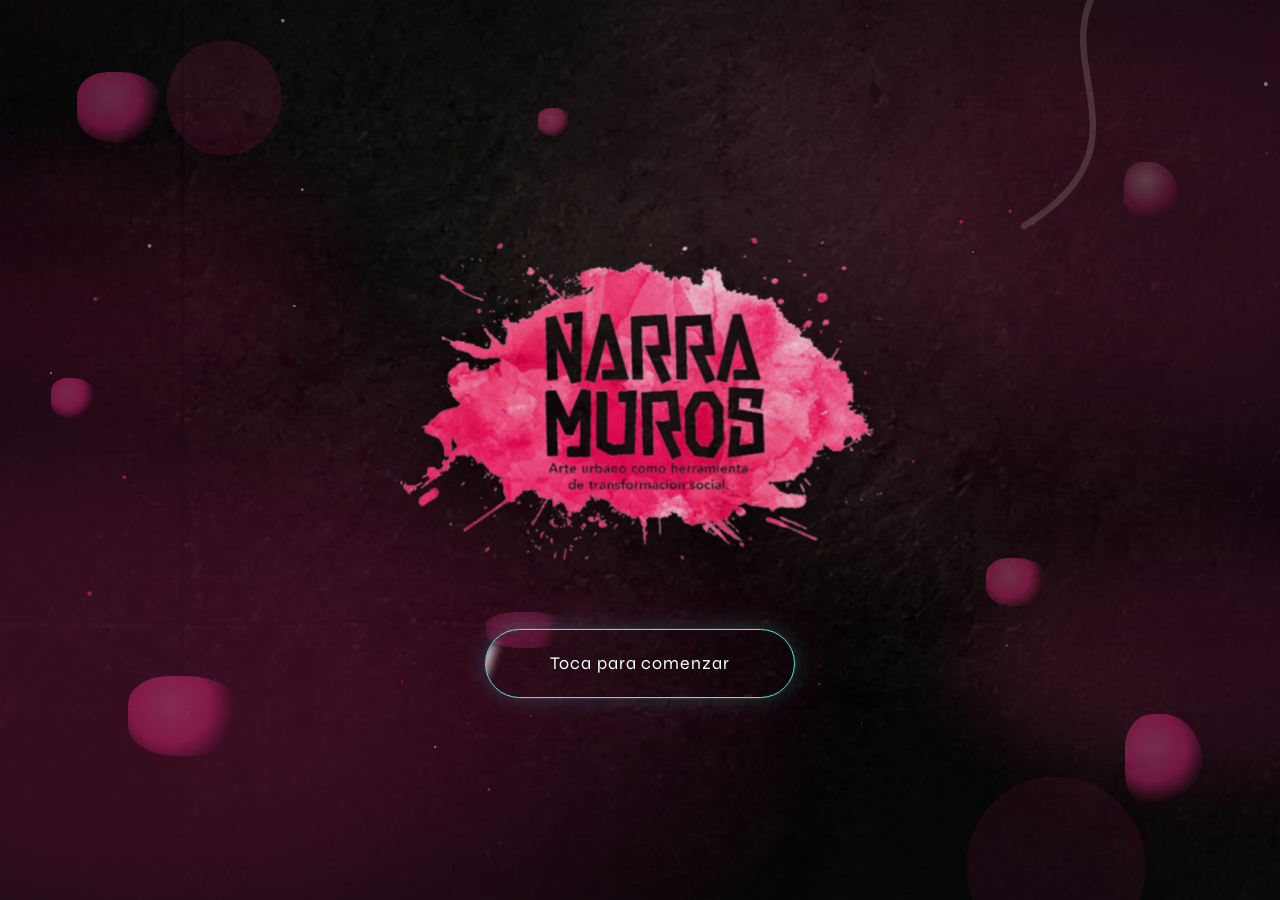
==== commit 220cb0ae: "Actualiza el museo virtual" ====
--- a/index.html
+++ b/index.html
@@ -7,10 +7,11 @@
   <meta name="apple-mobile-web-app-capable" content="yes" />
   <meta name="apple-mobile-web-app-status-bar-style" content="black-translucent" />
   <meta name="description" content="Museo virtual de arte urbano, graffiti y creación colectiva." />
-  <title>Museo Virtual</title>
+  <title>Narra Muros | Museo Virtual</title>
+  <link rel="icon" type="image/png" href="assets/img/logos/favicon.png" />
   <link rel="preconnect" href="https://fonts.googleapis.com" />
   <link rel="preconnect" href="https://fonts.gstatic.com" crossorigin />
-  <link href="https://fonts.googleapis.com/css2?family=Manrope:wght@400;500;600;700&family=Syne:wght@700;800&display=swap" rel="stylesheet" />
+  <link href="https://fonts.googleapis.com/css2?family=Manrope:wght@400;500;600;700&family=Rubik+Wet+Paint&family=Syne:wght@700;800&display=swap" rel="stylesheet" />
   <link rel="stylesheet" href="css/style.css" />
   <link rel="stylesheet" href="css/intro.css" />
 </head>
@@ -38,7 +39,7 @@
     </svg>
     <canvas class="start-fx" id="start-fx" aria-hidden="true"></canvas>
     <div class="start-sparks" aria-hidden="true"></div>
-    <img class="start-logo" src="assets/img/logos/narramuros-logo.png" alt="Narra Muros" />
+    <img class="start-logo" src="assets/img/logos/narramuros-logo.webp" alt="Narra Muros" />
     <button class="start-btn" id="start-btn" type="button"><span>Toca para comenzar</span></button>
   </div>
 
@@ -67,27 +68,37 @@
           <div class="can-body" id="can-body">
             <span class="spray-cone" aria-hidden="true"></span>
             <span class="can-shine" aria-hidden="true"></span>
-            <img src="assets/img/logos/lata.png" alt="" />
+            <img src="assets/img/logos/lata.webp" alt="" />
           </div>
         </div>
 
         <div class="brand-lockup">
           <div class="logo-main" id="logo-main">
             <span class="logo-halo" aria-hidden="true"></span>
-            <img src="assets/img/logos/narramuros-logo.png" alt="Narra Muros — Arte urbano como herramienta de transformación social" />
+            <img src="assets/img/logos/narramuros-logo.webp" alt="Narra Muros — Arte urbano como herramienta de transformación social" />
           </div>
 
           <div class="drips" aria-hidden="true"></div>
 
+          <svg class="tag-swoosh" viewBox="0 0 300 40" preserveAspectRatio="none" aria-hidden="true">
+            <defs>
+              <linearGradient id="swoosh-grad" x1="0" x2="1" y1="0" y2="0">
+                <stop offset="0" stop-color="#14e0c4" />
+                <stop offset="1" stop-color="#ff2e88" />
+              </linearGradient>
+            </defs>
+            <path pathLength="1" d="M8 28 C 60 6, 110 38, 160 20 S 255 6, 292 18" />
+          </svg>
+
           <div class="stickers">
             <div class="sticker sticker--disbo">
-              <img src="assets/img/logos/disbo-logo.png" alt="DISBo — Distrito de innovación social, Bogotá" />
+              <img src="assets/img/logos/disbo-logo.webp" alt="DISBo — Distrito de innovación social, Bogotá" />
             </div>
             <div class="sticker sticker--pcis">
-              <img src="assets/img/logos/PCIS.png" alt="PCIS — Parque Científico de Innovación Social" />
+              <img src="assets/img/logos/PCIS.webp" alt="PCIS — Parque Científico de Innovación Social" />
             </div>
             <div class="sticker sticker--raya">
-              <img src="assets/img/logos/raya-logo.png" alt="Raya" />
+              <img src="assets/img/logos/raya-logo.webp" alt="Raya" />
             </div>
           </div>
         </div>
--- a/css/style.css
+++ b/css/style.css
@@ -1,21 +1,51 @@
-/* ============ Design system — Narra Muros ============ */
+/* =========================================================
+   NARRA MUROS — Sistema de diseño
+   Tokens, base y componentes compartidos por todas las salas.
+   ========================================================= */
 :root {
+  /* Color */
+  --ink: #07080a;
+  --ink-2: #0d1014;
+  --ink-3: #14181e;
+  --ink-4: #1d222a;
+  --paper: #f2ece0;
+  --paper-2: #d8d4cb;
+  --muted: #a3abb4;
   --spray-cyan: #14e0c4;
   --spray-pink: #ff2e88;
-  --paper: #f2ece0;
-  --ink: #07080a;
-  --ink-2: #101318;
-  --ink-3: #181c22;
-  --muted: #9aa3ad;
-  --coral: #ff5a3c;
-  --acid: #c8ff4d;
+  --amber: #ffb14d;
   --line: #ffffff14;
-  --font-display: "Syne", sans-serif;
-  --font-body: "Manrope", sans-serif;
+  --line-2: #ffffff29;
+  --grad: linear-gradient(90deg, var(--spray-cyan), var(--spray-pink));
+
+  /* Tipografía: display + texto + acento de spray (uso puntual) */
+  --font-display: "Syne", system-ui, sans-serif;
+  --font-body: "Manrope", system-ui, sans-serif;
+  --font-tag: "Rubik Wet Paint", "Syne", sans-serif;
+  --fs-label: .78rem;
+  --fs-sm: .9375rem;
+  --fs-base: 1.0625rem;
+  --fs-lead: clamp(1.06rem, .98rem + .4vw, 1.25rem);
+  --fs-h3: clamp(1.7rem, 1.25rem + 1.7vw, 2.8rem);
+  --fs-h2: clamp(2.2rem, 1.35rem + 3.3vw, 4.6rem);
+  --fs-h1: clamp(2.5rem, 1.3rem + 5.2vw, 6.8rem);
+
+  /* Espacio y forma */
+  --gutter: clamp(20px, 5vw, 88px);
+  --section: clamp(88px, 14vh, 168px);
+  --radius-sm: 12px;
   --radius: 22px;
+  --radius-lg: 32px;
+  --header-h: 76px;
   --safe-t: env(safe-area-inset-top, 0px);
   --safe-b: env(safe-area-inset-bottom, 0px);
-  --header-h: 76px;
+
+  /* Movimiento */
+  --ease-out: cubic-bezier(.16, 1, .3, 1);
+  --ease-in-out: cubic-bezier(.65, 0, .35, 1);
+  --dur-fast: .2s;
+  --dur: .45s;
+  --dur-slow: .9s;
 }
 
 *,
@@ -23,9 +53,12 @@
 *::after { box-sizing: border-box; }
 
 html {
-  scroll-behavior: smooth;
   background: var(--ink);
   overflow-x: clip;
+  scroll-padding-top: calc(var(--header-h) + 12px);
+}
+@media (prefers-reduced-motion: no-preference) {
+  html { scroll-behavior: smooth; }
 }
 
 html,
@@ -34,6 +67,8 @@
   min-height: 100%;
   color: var(--paper);
   font-family: var(--font-body);
+  font-size: var(--fs-base);
+  line-height: 1.6;
   background: var(--ink);
   -webkit-font-smoothing: antialiased;
   text-rendering: optimizeLegibility;
@@ -41,9 +76,8 @@
   -webkit-tap-highlight-color: transparent;
 }
 
-body {
-  overflow-x: hidden;
-}
+body { overflow-x: hidden; }
+body.is-locked { overflow: hidden; }
 
 img,
 video {
@@ -53,564 +87,610 @@
 
 a { color: inherit; text-decoration: none; }
 button { font: inherit; color: inherit; }
-
-::selection {
+p { margin: 0 0 1em; }
+
+::selection { background: var(--spray-cyan); color: var(--ink); }
+
+:focus-visible {
+  outline: 2px solid var(--spray-cyan);
+  outline-offset: 3px;
+  border-radius: 4px;
+}
+
+.visually-hidden {
+  position: absolute !important;
+  width: 1px; height: 1px;
+  overflow: hidden;
+  clip: rect(0 0 0 0);
+  white-space: nowrap;
+}
+
+.skip-link {
+  position: fixed;
+  left: 12px;
+  top: -60px;
+  z-index: 100;
+  padding: 12px 18px;
+  border-radius: 999px;
   background: var(--spray-cyan);
   color: var(--ink);
-}
-
-.page-home,
-.page-evento {
-  padding-top: 0;
-}
-
-.page-museo {
-  padding-top: calc(var(--header-h) + var(--safe-t));
-}
-
-body.nav-open { overflow: hidden; }
-
-/* ---- Page transition ---- */
-.page-transition {
-  position: fixed;
-  inset: 0;
-  z-index: 80;
-  pointer-events: none;
-  background: #000;
-  opacity: 0;
-}
-
-.page-transition.is-active { pointer-events: all; }
-
-/* ---- Custom cursor ---- */
-.cursor,
-.cursor-dot {
-  position: fixed;
-  top: 0;
-  left: 0;
-  pointer-events: none;
-  z-index: 90;
-  mix-blend-mode: difference;
-}
-
-.cursor {
-  width: 42px;
-  height: 42px;
-  margin: -21px 0 0 -21px;
-  border: 1px solid #fff;
-  border-radius: 50%;
-  opacity: 0;
-}
-
-.cursor-dot {
-  width: 6px;
-  height: 6px;
-  margin: -3px 0 0 -3px;
-  background: #fff;
-  border-radius: 50%;
-  opacity: 0;
-}
-
-body.has-cursor .cursor,
-body.has-cursor .cursor-dot { opacity: 1; }
-body.has-cursor { cursor: none; }
-body.has-cursor a,
-body.has-cursor button { cursor: none; }
-
-/* ---- Ambient canvas ---- */
-.fx-canvas {
-  position: fixed;
-  inset: 0;
-  z-index: 0;
-  pointer-events: none;
-  opacity: .45;
-}
-
-/* ---- Header ---- */
-.site-header {
-  position: fixed;
-  top: 0;
-  left: 0;
-  right: 0;
-  z-index: 40;
-  display: flex;
-  align-items: center;
-  justify-content: space-between;
-  gap: 16px;
-  min-height: var(--header-h);
-  padding: calc(10px + var(--safe-t)) 28px 10px;
-  background: linear-gradient(180deg, #07080ae8 0%, #07080a00 100%);
-  backdrop-filter: blur(0px);
-  transition: background .4s ease, backdrop-filter .4s ease, border-color .4s ease;
-  border-bottom: 1px solid transparent;
-}
-
-.site-header.is-scrolled {
-  background: #07080acc;
-  backdrop-filter: blur(18px);
-  border-bottom-color: var(--line);
-}
-
-.brand {
-  display: flex;
-  align-items: center;
-  gap: 12px;
-  font-family: var(--font-display);
   font-weight: 700;
-  letter-spacing: .04em;
-  text-transform: uppercase;
-  font-size: .82rem;
-}
-
-.brand img {
-  width: 42px;
-  height: 42px;
-  object-fit: contain;
-  filter: drop-shadow(0 0 12px #ff2e8866);
-}
-
-.brand span { color: var(--spray-cyan); }
-
-.site-header nav {
-  display: flex;
-  align-items: center;
-  gap: 6px;
-}
-
-.site-header nav a {
-  position: relative;
-  padding: 10px 14px;
-  min-height: 44px;
-  display: inline-flex;
-  align-items: center;
-  font-size: .78rem;
-  letter-spacing: .16em;
-  text-transform: uppercase;
-  color: #d7ddd8;
-}
-
-.site-header nav a::after {
-  content: "";
-  position: absolute;
-  left: 14px;
-  right: 14px;
-  bottom: 8px;
-  height: 1px;
-  background: linear-gradient(90deg, var(--spray-cyan), var(--spray-pink));
-  transform: scaleX(0);
-  transform-origin: left;
-  transition: transform .35s ease;
-}
-
-.site-header nav a:hover::after,
-.site-header nav a[aria-current="page"]::after { transform: scaleX(1); }
-
-/* ---- Type ---- */
-.eyebrow {
-  margin: 0 0 14px;
-  color: var(--spray-cyan);
-  font-size: .72rem;
-  letter-spacing: .28em;
-  text-transform: uppercase;
-}
-
+  transition: top var(--dur-fast) ease;
+}
+.skip-link:focus { top: calc(12px + var(--safe-t)); }
+
+/* ---------- Tipografía ---------- */
 h1, h2, h3 {
+  margin: 0;
   font-family: var(--font-display);
   font-weight: 800;
-  letter-spacing: -.04em;
-  line-height: .92;
-  margin: 0;
+  letter-spacing: -.035em;
+  line-height: 1;
+  text-wrap: balance;
+}
+
+.eyebrow {
+  display: inline-flex;
+  align-items: center;
+  gap: 12px;
+  margin: 0 0 18px;
+  color: var(--spray-cyan);
+  font-size: var(--fs-label);
+  font-weight: 700;
+  letter-spacing: .2em;
+  text-transform: uppercase;
+}
+.eyebrow::before {
+  content: "";
+  width: 28px;
+  height: 2px;
+  background: var(--grad);
+  border-radius: 2px;
 }
 
 .lead {
-  color: #c9d0cb;
-  max-width: 42rem;
-  font-size: clamp(1rem, 1.6vw, 1.15rem);
+  max-width: 38rem;
+  color: var(--paper-2);
+  font-size: var(--fs-lead);
   line-height: 1.65;
-}
-
-/* ---- Buttons ---- */
+  text-wrap: pretty;
+}
+
+.tag-font {
+  font-family: var(--font-tag);
+  font-weight: 400;
+  letter-spacing: .01em;
+  background: var(--grad);
+  -webkit-background-clip: text;
+  background-clip: text;
+  color: transparent;
+}
+
+/* ---------- Botones ---------- */
 .button {
+  --mx: 0px;
+  --my: 0px;
   position: relative;
   isolation: isolate;
   overflow: hidden;
   display: inline-flex;
   align-items: center;
   justify-content: center;
-  min-height: 48px;
-  padding: 14px 28px;
+  gap: 10px;
+  min-height: 52px;
+  padding: 14px 26px;
+  border: 1px solid transparent;
   border-radius: 999px;
-  border: 1px solid #14e0c466;
-  background: transparent;
-  color: #f4fffd;
+  background: var(--paper);
+  color: var(--ink);
+  font-size: .8rem;
+  font-weight: 700;
   letter-spacing: .12em;
   text-transform: uppercase;
-  font-size: .75rem;
-  font-weight: 700;
-  transition: transform .25s ease, box-shadow .25s ease;
-}
-
+  white-space: nowrap;
+  cursor: pointer;
+  transform: translate3d(var(--mx), var(--my), 0);
+  transition: transform var(--dur) var(--ease-out), box-shadow var(--dur) ease, border-color var(--dur) ease, color var(--dur) ease;
+}
 .button::before {
   content: "";
   position: absolute;
   inset: 0;
   z-index: -1;
-  background: linear-gradient(90deg, var(--spray-cyan), var(--spray-pink));
-  transform: translateX(-100%);
-  transition: transform .45s ease;
-}
-
-.button:hover { transform: translateY(-2px); box-shadow: 0 0 28px #14e0c433; }
-.button:hover::before { transform: translateX(0); }
-.button:active { transform: translateY(0); }
-.button--ghost { border-color: #ffffff2e; }
-.button--ghost:hover { border-color: #ffffff66; }
-
-.scene-chapter,
-.event-feature,
-.more-card,
-.film-card {
-  transition: transform .6s cubic-bezier(.16,1,.3,1), box-shadow .6s ease;
-}
-.more-card:hover,
-.film-card:hover {
-  transform: translateY(-4px);
-  box-shadow: 0 18px 40px #0008;
-}
-
-/* ---- Hero ---- */
-.hero {
-  position: relative;
-  z-index: 1;
-  min-height: calc(100svh - var(--header-h));
-  display: grid;
-  place-items: end start;
-  padding: 8vh 6vw calc(8vh + var(--safe-b));
-  overflow: hidden;
-}
-
-.hero__media {
-  position: absolute;
-  inset: 0;
-  z-index: -2;
-  transform: scale(1.08);
-  will-change: transform;
-}
-
-.hero__media img {
-  width: 100%;
-  height: 100%;
-  object-fit: cover;
-  filter: saturate(1.05) contrast(1.08);
-}
-
-.hero__media::after {
+  background: var(--grad);
+  transform: translateY(101%);
+  transition: transform var(--dur) var(--ease-out);
+}
+.button__icon {
+  display: inline-grid;
+  place-items: center;
+  width: 18px;
+  height: 18px;
+  transition: transform var(--dur) var(--ease-out);
+}
+.button__icon svg,
+.icon {
+  width: 18px;
+  height: 18px;
+  fill: none;
+  stroke: currentColor;
+  stroke-width: 1.8;
+  stroke-linecap: round;
+  stroke-linejoin: round;
+}
+.button:hover { box-shadow: 0 14px 36px #14e0c42e, 0 6px 18px #ff2e8822; }
+.button:hover::before,
+.button:focus-visible::before { transform: translateY(0); }
+.button:hover .button__icon { transform: translateX(4px); }
+.button:active { transform: translate3d(var(--mx), var(--my), 0) scale(.97); }
+
+.button--ghost {
+  border-color: var(--line-2);
+  background: #07080a66;
+  color: var(--paper);
+  backdrop-filter: blur(10px);
+}
+.button--ghost:hover { border-color: transparent; color: var(--ink); }
+
+.icon-button {
+  display: inline-grid;
+  place-items: center;
+  width: 48px;
+  height: 48px;
+  border: 1px solid var(--line-2);
+  border-radius: 50%;
+  background: #07080a99;
+  color: var(--paper);
+  cursor: pointer;
+  transition: background var(--dur-fast) ease, color var(--dur-fast) ease, border-color var(--dur-fast) ease, transform var(--dur-fast) ease;
+}
+.icon-button:hover { background: var(--paper); color: var(--ink); border-color: var(--paper); }
+.icon-button:active { transform: scale(.94); }
+
+/* ---------- Cabecera ---------- */
+.site-header {
+  position: fixed;
+  inset: 0 0 auto;
+  z-index: 50;
+  display: flex;
+  align-items: center;
+  justify-content: space-between;
+  gap: 16px;
+  min-height: calc(var(--header-h) + var(--safe-t));
+  padding: var(--safe-t) var(--gutter) 0;
+  transition: transform .5s var(--ease-out), background .4s ease, border-color .4s ease;
+  border-bottom: 1px solid transparent;
+}
+.site-header::before {
   content: "";
   position: absolute;
   inset: 0;
-  background:
-    linear-gradient(180deg, #07080a55 0%, transparent 24%, #07080ad4 86%),
-    radial-gradient(circle at 80% 20%, #ff2e8830, transparent 34%),
-    radial-gradient(circle at 12% 70%, #14e0c428, transparent 30%);
-}
-
-.hero__noise {
+  z-index: -1;
+  background: linear-gradient(180deg, #07080acc, #07080a00);
+  transition: opacity .4s ease;
+}
+.site-header.is-scrolled {
+  background: #07080ad9;
+  backdrop-filter: blur(16px) saturate(1.2);
+  border-bottom-color: var(--line);
+}
+.site-header.is-scrolled::before { opacity: 0; }
+.site-header.is-hidden { transform: translateY(-100%); }
+/* El menú es fixed dentro de la cabecera: sin transform ni backdrop-filter
+   mientras está abierto, para que cubra toda la pantalla. */
+.nav-open .site-header {
+  transform: none;
+  backdrop-filter: none;
+  background: transparent;
+  border-bottom-color: transparent;
+}
+
+.brand {
+  position: relative;
+  z-index: 2;
+  display: inline-flex;
+  align-items: center;
+  gap: 12px;
+  min-height: 48px;
+  font-family: var(--font-display);
+  font-size: .86rem;
+  font-weight: 800;
+  letter-spacing: .06em;
+  text-transform: uppercase;
+}
+.brand img {
+  width: 46px;
+  height: auto;
+  filter: drop-shadow(0 0 12px #ff2e8855);
+  transition: transform var(--dur) var(--ease-out);
+}
+.brand:hover img { transform: rotate(-6deg) scale(1.06); }
+.brand span { color: var(--spray-cyan); }
+
+.site-nav {
+  display: flex;
+  align-items: center;
+  gap: 4px;
+}
+.site-nav a {
+  position: relative;
+  display: inline-flex;
+  align-items: center;
+  min-height: 48px;
+  padding: 0 14px;
+  color: var(--paper-2);
+  font-size: .8rem;
+  font-weight: 600;
+  letter-spacing: .14em;
+  text-transform: uppercase;
+  transition: color var(--dur-fast) ease;
+}
+.site-nav a i { display: none; }
+.site-nav a::after {
+  content: "";
+  position: absolute;
+  left: 14px;
+  right: 14px;
+  bottom: 10px;
+  height: 2px;
+  border-radius: 2px;
+  background: var(--grad);
+  transform: scaleX(0);
+  transform-origin: right;
+  transition: transform var(--dur) var(--ease-out);
+}
+.site-nav a:hover { color: var(--paper); }
+.site-nav a:hover::after,
+.site-nav a[aria-current="page"]::after { transform: scaleX(1); transform-origin: left; }
+.site-nav a[aria-current="page"] { color: var(--paper); }
+.site-nav__foot { display: none; }
+
+.nav-toggle {
+  position: relative;
+  z-index: 2;
+  display: none;
+  align-items: center;
+  gap: 12px;
+  min-height: 48px;
+  padding: 0 6px 0 18px;
+  border: 1px solid var(--line-2);
+  border-radius: 999px;
+  background: #07080a99;
+  backdrop-filter: blur(10px);
+  font-size: .75rem;
+  font-weight: 700;
+  letter-spacing: .16em;
+  text-transform: uppercase;
+  cursor: pointer;
+}
+.nav-toggle__bars {
+  position: relative;
+  display: block;
+  width: 36px;
+  height: 36px;
+  border-radius: 50%;
+  background: var(--paper);
+}
+.nav-toggle__bars::before,
+.nav-toggle__bars::after {
+  content: "";
+  position: absolute;
+  left: 10px;
+  right: 10px;
+  height: 2px;
+  background: var(--ink);
+  transition: transform var(--dur) var(--ease-out), top var(--dur) var(--ease-out);
+}
+.nav-toggle__bars::before { top: 14px; }
+.nav-toggle__bars::after { top: 20px; }
+.nav-open .nav-toggle__bars::before { top: 17px; transform: rotate(45deg); }
+.nav-open .nav-toggle__bars::after { top: 17px; transform: rotate(-45deg); }
+
+@media (max-width: 1080px) {
+  .nav-toggle { display: inline-flex; }
+  .site-nav {
+    position: fixed;
+    inset: 0;
+    z-index: 1;
+    flex-direction: column;
+    align-items: stretch;
+    justify-content: center;
+    gap: 0;
+    padding: calc(var(--header-h) + var(--safe-t) + 16px) var(--gutter) calc(32px + var(--safe-b));
+    background:
+      radial-gradient(circle at 85% 12%, #ff2e8826, transparent 42%),
+      radial-gradient(circle at 10% 90%, #14e0c41f, transparent 40%),
+      var(--ink);
+    clip-path: circle(0% at calc(100% - 48px) 40px);
+    visibility: hidden;
+    transition: clip-path .7s var(--ease-in-out), visibility 0s linear .7s;
+  }
+  .nav-open .site-nav {
+    clip-path: circle(150% at calc(100% - 48px) 40px);
+    visibility: visible;
+    transition: clip-path .7s var(--ease-in-out), visibility 0s;
+  }
+  .site-nav a {
+    gap: 16px;
+    min-height: 64px;
+    padding: 8px 0;
+    border-bottom: 1px solid var(--line);
+    color: var(--paper);
+    font-family: var(--font-display);
+    font-size: clamp(1.7rem, 7vw, 2.6rem);
+    font-weight: 800;
+    letter-spacing: -.02em;
+    text-transform: none;
+    opacity: 0;
+    transform: translateY(24px);
+    transition: opacity .5s ease, transform .6s var(--ease-out), color var(--dur-fast) ease;
+  }
+  .site-nav a i {
+    display: inline;
+    min-width: 2.2em;
+    color: var(--spray-pink);
+    font-family: var(--font-body);
+    font-size: .8rem;
+    font-style: normal;
+    font-weight: 700;
+    letter-spacing: .12em;
+  }
+  .site-nav a::after { display: none; }
+  .site-nav a[aria-current="page"] { color: var(--spray-cyan); }
+  .nav-open .site-nav a { opacity: 1; transform: none; transition-delay: calc(.18s + var(--i, 0) * 60ms); }
+  .site-nav__foot {
+    display: block;
+    margin: 28px 0 0;
+    color: var(--muted);
+    font-size: var(--fs-label);
+    letter-spacing: .16em;
+    text-transform: uppercase;
+    opacity: 0;
+    transition: opacity .5s ease .5s;
+  }
+  .nav-open .site-nav__foot { opacity: 1; }
+}
+
+/* ---------- Cursor de spray (solo mouse): aro + punto, sin flecha nativa ---------- */
+.has-spray-cursor,
+.has-spray-cursor * { cursor: none !important; }
+.cursor-dot {
+  position: fixed;
+  left: 0;
+  top: 0;
+  z-index: 96;
+  width: 6px;
+  height: 6px;
+  margin: -3px 0 0 -3px;
+  border-radius: 50%;
+  background: var(--paper);
+  mix-blend-mode: difference;
+  pointer-events: none;
+  opacity: 0;
+  transition: opacity .2s ease, transform 0s;
+}
+.cursor-dot.is-visible { opacity: 1; }
+.spray-trail {
+  position: fixed;
+  inset: 0;
+  z-index: 94;
+  width: 100%;
+  height: 100%;
+  pointer-events: none;
+}
+.cursor-ring {
+  position: fixed;
+  left: 0;
+  top: 0;
+  z-index: 95;
+  display: grid;
+  place-items: center;
+  width: 40px;
+  height: 40px;
+  margin: -20px 0 0 -20px;
+  border: 1.5px solid var(--paper);
+  border-radius: 50%;
+  color: var(--ink);
+  font-size: .62rem;
+  font-weight: 800;
+  letter-spacing: .14em;
+  text-transform: uppercase;
+  pointer-events: none;
+  mix-blend-mode: difference;
+  opacity: 0;
+  transition: width .35s var(--ease-out), height .35s var(--ease-out), margin .35s var(--ease-out),
+    background-color .3s ease, border-color .3s ease, opacity .3s ease, mix-blend-mode 0s;
+}
+.cursor-ring.is-visible { opacity: 1; }
+.cursor-ring.is-hover {
+  width: 64px;
+  height: 64px;
+  margin: -32px 0 0 -32px;
+  border-color: transparent;
+  background: var(--paper);
+}
+.cursor-ring.is-label {
+  width: 84px;
+  height: 84px;
+  margin: -42px 0 0 -42px;
+  border-color: transparent;
+  background: var(--grad);
+  mix-blend-mode: normal;
+  box-shadow: 0 0 30px #ff2e8866;
+}
+.cursor-ring.is-down { width: 28px; height: 28px; margin: -14px 0 0 -14px; }
+.cursor-ring span { opacity: 0; transition: opacity .2s ease; }
+.cursor-ring.is-label span { opacity: 1; }
+
+/* ---------- Progreso de scroll ---------- */
+.scroll-progress {
+  position: fixed;
+  inset: 0 0 auto;
+  z-index: 60;
+  height: 3px;
+  background: var(--grad);
+  transform: scaleX(0);
+  transform-origin: left;
+  pointer-events: none;
+}
+
+/* ---------- Transición entre páginas: cortina de pintura ---------- */
+.page-transition {
+  position: fixed;
+  inset: 0;
+  z-index: 90;
+  pointer-events: none;
+}
+.page-transition::before,
+.page-transition::after {
+  content: "";
   position: absolute;
   inset: 0;
-  z-index: -1;
-  opacity: .07;
-  pointer-events: none;
-  background-image: url("data:image/svg+xml,%3Csvg xmlns='http://www.w3.org/2000/svg' width='140' height='140'%3E%3Cfilter id='n'%3E%3CfeTurbulence baseFrequency='.8' numOctaves='2' stitchTiles='stitch'/%3E%3C/filter%3E%3Crect width='100%25' height='100%25' filter='url(%23n)'/%3E%3C/svg%3E");
-}
-
-.hero__kicker {
-  display: flex;
-  gap: 16px;
-  align-items: center;
-  margin-bottom: 22px;
-  color: var(--muted);
-  font-size: .78rem;
-  letter-spacing: .2em;
-  text-transform: uppercase;
-}
-
-.hero__kicker i {
-  width: 42px;
-  height: 1px;
-  background: var(--spray-pink);
-  display: block;
-}
-
-.hero h1 {
-  font-size: clamp(3.1rem, 9vw, 8.4rem);
-  max-width: 14ch;
-  text-shadow: 0 8px 40px #000a;
-}
-
-.hero h1 .line {
-  display: block;
-  overflow: hidden;
-}
-
-.hero h1 .line span {
-  display: block;
-  animation: title-rise 1s cubic-bezier(.16, 1, .3, 1) both;
-}
-
-.hero h1 .line:nth-child(2) span { animation-delay: .1s; }
-.hero h1 .line:nth-child(3) span { animation-delay: .2s; }
-
-@keyframes title-rise {
-  from { transform: translate3d(0, 110%, 0); }
-  to { transform: translate3d(0, 0, 0); }
-}
-
-.hero .lead { margin: 28px 0 36px; max-width: 36rem; }
-
-.hero__actions {
-  display: flex;
-  flex-wrap: wrap;
-  gap: 12px;
-}
-
-.hero__meta {
-  position: absolute;
-  right: 6vw;
-  bottom: calc(8vh + var(--safe-b));
-  text-align: right;
-  font-size: .75rem;
-  letter-spacing: .18em;
-  text-transform: uppercase;
-  color: var(--muted);
-}
-
-.scroll-hint {
-  position: absolute;
-  left: 50%;
-  bottom: calc(24px + var(--safe-b));
-  transform: translateX(-50%);
-  width: 1px;
-  height: 54px;
-  background: linear-gradient(#fff0, #fff);
-  overflow: hidden;
-}
-
-.scroll-hint span {
-  position: absolute;
-  inset: auto 0 0;
-  height: 18px;
-  background: var(--spray-cyan);
-  animation: hint-drop 1.8s ease-in-out infinite;
-}
-
-@keyframes hint-drop {
-  0% { transform: translateY(-54px); opacity: 0; }
-  40% { opacity: 1; }
-  100% { transform: translateY(54px); opacity: 0; }
-}
-
-/* ---- Marquee ---- */
-.marquee {
-  position: relative;
-  z-index: 1;
-  border-block: 1px solid var(--line);
-  overflow: hidden;
-  padding: 18px 0;
-  background: #0b0e12;
-}
-
-.marquee__track {
-  display: flex;
-  gap: 48px;
-  width: max-content;
-  animation: marquee 28s linear infinite;
-  font-family: var(--font-display);
-  font-size: clamp(1.4rem, 3vw, 2.2rem);
-  letter-spacing: .08em;
-  text-transform: uppercase;
-  white-space: nowrap;
-}
-
-.marquee em {
-  font-style: normal;
-  color: var(--spray-pink);
-}
-
-@keyframes marquee {
-  from { transform: translateX(0); }
-  to { transform: translateX(-50%); }
-}
-
-/* ---- Sections ---- */
+  transform: scaleY(0);
+  transform-origin: bottom;
+}
+.page-transition::before { background: var(--grad); }
+.page-transition::after { background: var(--ink); }
+.page-transition.is-active { pointer-events: all; }
+.page-transition.is-active::before { animation: curtain-in .55s var(--ease-in-out) forwards; }
+.page-transition.is-active::after { animation: curtain-in .55s var(--ease-in-out) .12s forwards; }
+.is-entering .page-transition::before,
+.is-entering .page-transition::after { transform: scaleY(1); transform-origin: top; }
+.is-entering .page-transition::after { animation: curtain-out .7s var(--ease-in-out) .05s forwards; }
+.is-entering .page-transition::before { animation: curtain-out .7s var(--ease-in-out) .18s forwards; }
+
+@keyframes curtain-in { from { transform: scaleY(0); } to { transform: scaleY(1); } }
+@keyframes curtain-out { from { transform: scaleY(1); } to { transform: scaleY(0); } }
+
+/* ---------- Secciones ---------- */
 .section {
   position: relative;
   z-index: 1;
-  padding: clamp(72px, 12vh, 140px) 6vw;
+  padding: var(--section) var(--gutter);
 }
 
 .section-heading {
   display: flex;
   justify-content: space-between;
   align-items: end;
-  gap: 24px;
-  margin-bottom: 42px;
-}
-
-.section-heading h2 {
-  font-size: clamp(2.2rem, 5vw, 4.4rem);
-  max-width: 12ch;
-}
-
-/* ---- Artwork grid ---- */
-.artwork-grid {
-  display: grid;
-  grid-template-columns: repeat(12, 1fr);
-  gap: 18px;
-}
-
-.artwork {
-  position: relative;
-  grid-column: span 4;
-  min-height: 420px;
+  gap: 24px 48px;
+  margin-bottom: clamp(36px, 6vh, 64px);
+}
+.section-heading h2 { font-size: var(--fs-h2); max-width: 14ch; }
+.section-heading .lead { margin: 20px 0 0; }
+
+/* ---------- Revelados (site.js añade .is-in) ---------- */
+.js [data-reveal] {
+  opacity: 0;
+  transform: translate3d(0, 36px, 0);
+  transition: opacity .9s ease, transform 1.1s var(--ease-out);
+  transition-delay: var(--d, 0s);
+}
+.js [data-reveal].is-in { opacity: 1; transform: none; }
+
+.js [data-reveal="clip"] {
+  opacity: 1;
+  transform: none;
+  clip-path: inset(14% 10% 14% 10% round var(--radius-lg));
+  transition: clip-path 1.3s var(--ease-out);
+  transition-delay: var(--d, 0s);
+}
+.js [data-reveal="clip"] img:not([data-parallax]) { transform: scale(1.2); transition: transform 1.6s var(--ease-out); }
+.js [data-reveal="clip"].is-in { clip-path: inset(0 0 0 0 round var(--radius-lg)); }
+.js [data-reveal="clip"].is-in img:not([data-parallax]) { transform: scale(1); }
+
+.split-word {
+  display: inline-block;
   overflow: hidden;
-  border-radius: var(--radius);
-  background: var(--ink-3);
-  isolation: isolate;
-}
-
-.artwork:nth-child(1) { grid-column: span 7; min-height: 560px; }
-.artwork:nth-child(2) { grid-column: span 5; min-height: 560px; }
-.artwork:nth-child(3) { grid-column: span 5; }
-.artwork:nth-child(4) { grid-column: span 7; }
-
-.artwork img {
-  width: 100%;
-  height: 100%;
-  object-fit: cover;
-  transform: scale(1.06);
-  transition: transform 1.1s cubic-bezier(.16,1,.3,1), filter .6s ease;
-  filter: saturate(1.05);
-}
-
-.artwork:hover img { transform: scale(1.14); }
-
-.artwork__overlay {
-  position: absolute;
-  inset: auto 0 0;
-  padding: 28px;
-  background: linear-gradient(transparent, #000c);
-  display: flex;
-  justify-content: space-between;
-  align-items: end;
-  gap: 12px;
-}
-
-.artwork span {
-  font-family: var(--font-display);
-  color: var(--spray-cyan);
-  letter-spacing: .18em;
-}
-
-.artwork h2,
-.artwork h3 {
-  font-size: clamp(1.4rem, 2.4vw, 2.1rem);
-  margin: 6px 0 8px;
-}
-
-.artwork p { margin: 0; color: #d5d5d5; font-size: .92rem; }
-
-.filters {
-  display: flex;
-  flex-wrap: wrap;
-  gap: 8px;
-  margin-bottom: 28px;
-}
-
-.filter-btn {
-  min-height: 42px;
-  padding: 8px 16px;
-  border-radius: 999px;
-  border: 1px solid var(--line);
-  background: transparent;
-  letter-spacing: .12em;
-  text-transform: uppercase;
-  font-size: .68rem;
-}
-
-.filter-btn.is-active {
-  border-color: var(--spray-cyan);
-  color: var(--ink);
-  background: var(--spray-cyan);
-}
-
-/* ---- Footer ---- */
+  padding-bottom: .08em;
+  margin-bottom: -.08em;
+  vertical-align: top;
+}
+.split-word > span { display: inline-block; }
+.js [data-split] .split-word > span {
+  transform: translate3d(0, 105%, 0);
+  transition: transform 1s var(--ease-out);
+  transition-delay: calc(var(--d, 0s) + var(--i, 0) * 45ms);
+}
+.js [data-split].is-in .split-word > span { transform: none; }
+
+/* ---------- Pie ---------- */
 .site-footer {
   position: relative;
   z-index: 1;
+  padding: clamp(56px, 9vh, 96px) var(--gutter) calc(28px + var(--safe-b));
+  border-top: 1px solid var(--line);
+  background: var(--ink-2);
+  color: var(--muted);
+}
+.footer__grid {
+  display: grid;
+  grid-template-columns: 1.4fr 1fr 1fr;
+  gap: 40px;
+}
+.footer__brand img { width: 120px; height: auto; margin-bottom: 18px; }
+.footer__brand p { max-width: 30ch; margin: 0; color: var(--paper-2); }
+.footer__title {
+  margin: 0 0 14px;
+  color: var(--paper);
+  font-size: var(--fs-label);
+  font-weight: 700;
+  letter-spacing: .18em;
+  text-transform: uppercase;
+}
+.footer__links { display: grid; gap: 2px; margin: 0; padding: 0; list-style: none; }
+.footer__links a {
+  display: inline-flex;
+  min-height: 40px;
+  align-items: center;
+  color: var(--paper-2);
+  transition: color var(--dur-fast) ease, transform var(--dur-fast) ease;
+}
+.footer__links a:hover { color: var(--spray-cyan); transform: translateX(4px); }
+.footer__bottom {
   display: flex;
+  flex-wrap: wrap;
   justify-content: space-between;
+  align-items: center;
   gap: 16px;
-  flex-wrap: wrap;
-  padding: 28px 6vw calc(28px + var(--safe-b));
+  margin-top: 48px;
+  padding-top: 24px;
   border-top: 1px solid var(--line);
-  color: var(--muted);
-  font-size: .82rem;
-  letter-spacing: .08em;
-  text-transform: uppercase;
-}
-
-/* ---- Page intro ---- */
-.page-intro {
-  padding: 8vh 6vw 4vh;
-  position: relative;
-  z-index: 1;
-}
-
-.page-intro h1 {
-  font-size: clamp(2.8rem, 7vw, 6.2rem);
-  max-width: 14ch;
-}
-
-.page-shell { position: relative; z-index: 1; padding-bottom: 80px; }
-
-/* ---- Reveal ---- */
-.js [data-reveal] { opacity: 0; transform: translate3d(0, 28px, 0); }
-
-.section {
-  transition: background-color .6s ease;
+  font-size: var(--fs-label);
+  letter-spacing: .14em;
+  text-transform: uppercase;
 }
 
 @media (max-width: 900px) {
-  .hero__meta { display: none; }
-  .artwork,
-  .artwork:nth-child(1),
-  .artwork:nth-child(2),
-  .artwork:nth-child(3),
-  .artwork:nth-child(4) {
-    grid-column: span 12;
-    min-height: 360px;
+  :root { --header-h: 68px; }
+  .section-heading { flex-direction: column; align-items: start; }
+  .footer__grid { grid-template-columns: 1fr 1fr; }
+  .footer__brand { grid-column: 1 / -1; }
+}
+
+@media (max-width: 520px) {
+  .brand { font-size: .78rem; gap: 10px; }
+  .brand img { width: 40px; }
+  .nav-toggle { padding-left: 6px; }
+  .nav-toggle [data-nav-label] {
+    position: absolute;
+    width: 1px; height: 1px;
+    overflow: hidden;
+    clip: rect(0 0 0 0);
+    white-space: nowrap;
   }
-  .section-heading { flex-direction: column; align-items: start; }
-  .site-header { padding-inline: 16px; }
-  .hero { padding-inline: 20px; }
-  .section, .page-intro { padding-inline: 20px; }
-}
-
-@media (max-width: 600px) {
-  .brand span.full { display: none; }
-  .hero h1 { font-size: clamp(2.6rem, 14vw, 4.2rem); }
-  .site-header nav a { padding: 10px 8px; letter-spacing: .1em; font-size: .7rem; }
-  .artwork { min-height: 300px; }
+  .button { min-height: 50px; padding: 14px 20px; font-size: .78rem; letter-spacing: .1em; }
 }
 
 @media (prefers-reduced-motion: reduce) {
   *, *::before, *::after {
-    animation: none !important;
-    transition: none !important;
-    scroll-behavior: auto !important;
+    animation-duration: .01ms !important;
+    animation-iteration-count: 1 !important;
+    transition-duration: .01ms !important;
+    transition-delay: 0s !important;
   }
-  [data-reveal] { opacity: 1; transform: none; }
-  .hero h1 .line span { transform: none; }
-  .marquee__track { animation: none; }
-  .fx-canvas, .cursor, .cursor-dot { display: none; }
-}
+  .js [data-reveal],
+  .js [data-split] .split-word > span { opacity: 1; transform: none; }
+  .js [data-reveal="clip"] { clip-path: none; }
+  .js [data-reveal="clip"] img { transform: none; }
+}
--- a/css/intro.css
+++ b/css/intro.css
@@ -904,6 +904,54 @@
   filter: contrast(1.08) saturate(1.05);
 }
 
+/* ---- Firma bajo el logo (la lata la traza) ---- */
+.tag-swoosh {
+  position: relative;
+  z-index: 3;
+  display: block;
+  width: 78%;
+  height: clamp(18px, 3vw, 34px);
+  margin: -3% 0 0;
+  overflow: visible;
+  pointer-events: none;
+}
+.tag-swoosh path {
+  fill: none;
+  stroke: url(#swoosh-grad);
+  stroke-width: 9;
+  stroke-linecap: round;
+  /* pathLength="1": oculta hasta que la lata la traza */
+  stroke-dasharray: 1;
+  stroke-dashoffset: 1;
+  filter: drop-shadow(0 0 8px #ff2e8899) drop-shadow(0 0 16px #14e0c455);
+}
+
+/* ---- "¡clac!": la lata se agita ---- */
+.clac {
+  position: absolute;
+  z-index: 7;
+  padding: 4px 12px 6px;
+  border-radius: 12px;
+  background: #f2ece0;
+  color: #07080a;
+  font-family: "Rubik Wet Paint", var(--font-display);
+  font-size: clamp(1.1rem, 3.4vw, 1.6rem);
+  line-height: 1;
+  white-space: nowrap;
+  box-shadow: 4px 4px 0 #ff2e88, 0 10px 24px #000a;
+  pointer-events: none;
+}
+
+/* ---- Capa de tinta: la lata cubre la pantalla de negro al final ---- */
+.ink-canvas {
+  position: absolute;
+  inset: 0;
+  z-index: 3; /* sobre logo y stickers, bajo las partículas (4) y la lata (5) */
+  width: 100%;
+  height: 100%;
+  pointer-events: none;
+}
+
 /* ---- Goterones ---- */
 .drip {
   position: absolute;
@@ -1053,7 +1101,8 @@
   }
   .sticker { opacity: 1; transform: none; }
   .start-logo, .start-btn { opacity: 1; animation: none; }
-  .spray-can, .drip, .spray-canvas, .paint-glow, .spray-cone { display: none; }
+  .spray-can, .drip, .spray-canvas, .paint-glow, .spray-cone, .clac, .ink-canvas { display: none; }
+  .tag-swoosh path { stroke-dasharray: none; stroke-dashoffset: 0; }
   .start-screen::before, .start-screen::after, .start-haze, .neon-light, .start-sparks, .urban-grid, .urban-splashes, .scene-atmosphere, .can-shine, .start-wall img, .start-tape, .start-drips, .start-tags, .start-brick { animation: none; }
   .start-btn::before, .start-btn span::after { animation: none; transform: translateX(0); }
 }
